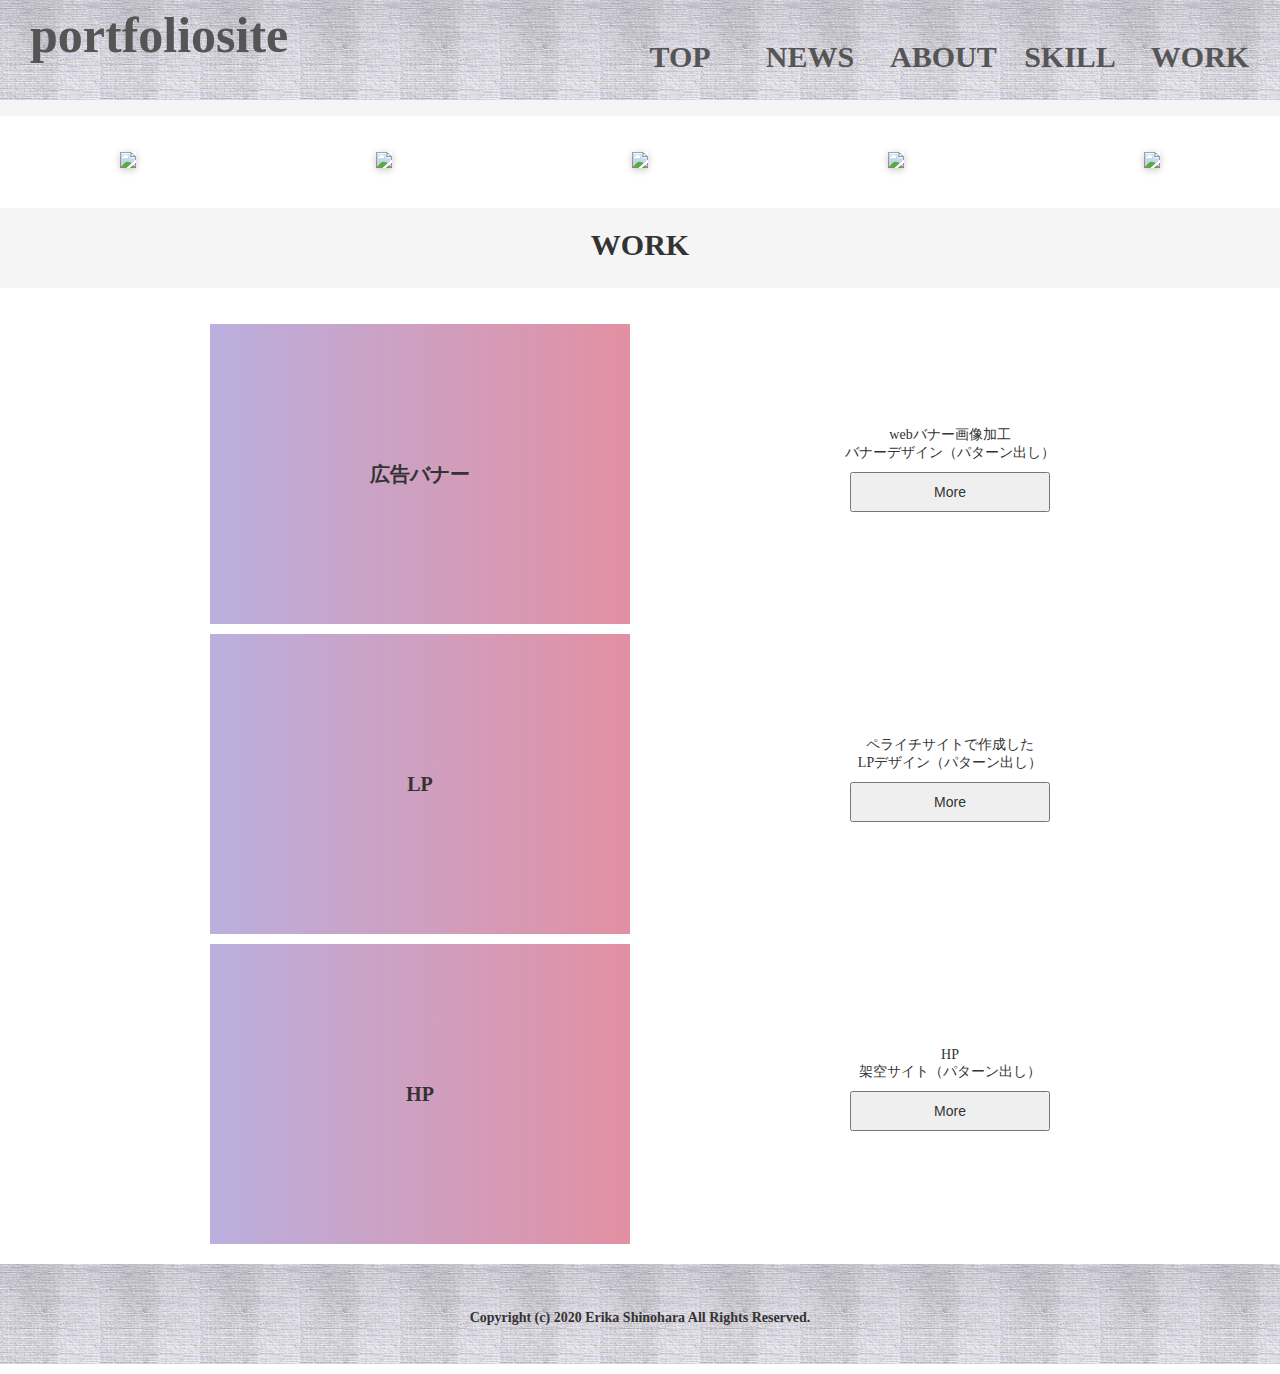
==== work/index.html @ e817e9bb "テキスト修正" ====
<!DOCTYPE html>
<html lang="ja">
<head>
    <meta charset="UTF-8">
    <meta name="viewport" content="width=device-width, initial-scale=1">
    <title>制作ページ</title>
    <link rel="stylesheet" href="../style.css">
</head>
<body>

    <!-- header -->
    <header class="header_content clearfix">
        <div class="header_inner">
            <h1>portfoliosite</h1>
            <nav class="navigation">
                <ul>
                    <li><a href="#">TOP</a></li>
                    <li><a href="index.html#news">NEWS</a></li>
                    <li><a href="index.html#about">ABOUT</a></li>
                    <li><a href="index.html#skill">SKILL</a></li>
                    <li><a href="index.html#work">WORK</a></li>
                </ul>
            </nav>
        </div>
    </header>

 

<!-- WORK -->
<div class="WORK_content">
    <h2 id="work">WORK</h2>

<main class="portfolio_content">
<section class="web_banner">
    <ul>
        <li><img class="box-shadow" src="../images/aloma_banner.png" art="portfolio"></img></li>
        <li><img class="box-shadow" src="../images/clinic_banner.png" art="portfolio"></img></li>
        <li><img class="box-shadow" src="../images/springtravel_banner.png" art="portfolio"></img></li>
        <li><img class="box-shadow" src="../images/childsport_banner.png" art="portfolio"></img></li>
        <li><img class="box-shadow" src="../images//beautysalon_banner.png" art="portfolio"></img></li>
    </ul>
</section>

</main>

<!-- WORK -->
<section class="WORK_content clearfix">
            <h2 id="work">WORK</h2>
            <div class="box1_banner_contatiner">
                <div class="box1">
                    <p>広告バナー</p>
                </div>
                <div class="box1_text">
                    <p> webバナー画像加工<br>バナーデザイン（パターン出し）</p>
                    <button><a href="work.html">More</a></button>
                </div>
            </div>

            <div class="box2_LP_contatiner">
                <div class="box2">
                    <p>LP</p>
                </div>
                <div class="box2_text">
                    <p> ペライチサイトで作成した<br>LPデザイン（パターン出し）</p>
                    <button><a href="work.html">More</a></button>
                </div>
            </div>

            <div class="box3_HP_contatiner">
                <div class="box3">
                    <p>HP</p>
                </div>
                <div class="box3_text">
                    <p> HP<br>架空サイト（パターン出し）</p>
                    <button><a href="work.html">More</a></button>
            </div>
        </div>
</section>




<!-- footer -->
<footer class="footer_content">
    <p><small>Copyright (c) 2020 Erika Shinohara All Rights Reserved.</small></p>
</footer>


</body>
</html>
---- style.css ----
@charset "utf-8";

/* ========================================
    全体設計
========================================= */

*{
    margin: 0;
    padding: 0;
    font-size: 14px;
    color: #333333;
    margin: 0 auto;
}

.clearfix:after {
    content: ".";
    display: block;
    height: 0;
    clear: both;
    visibility: hidden;
    }

.box-shadow {
        box-shadow: 0 2px 7px rgba(83,78,61,0.3);
    }

h1 {
    margin: 0;
    font-size: 30px;
    color: #555555;
    font-weight: bold;
    line-height:1;
    font-family: 'Cherry Swash', cursive,'メイリオ';
    padding:10px;
    margin-left:5px;
}

h2 {
    margin: 0;
    font-size: 20px;
    font-weight:bold;
    text-align: center;
    background-color:#f5f5f5f5;
    height:50px;
    padding-top: 20px;
}



a{
    text-decoration: none;
}

/* ========================================
    ヘッダーナビ
========================================= */

/* ナビ固定スクロール */
header {
    position:fixed;
    width: 100%;
    top: 0;
    z-index: 1000;
    
}
/* ナビ固定スクロール */

.header_inner,
.footer_content{
    background:url(images/background_img1.png);
    height:80px;
}
.header_content {
    width:100%;
    height:auto;
}

nav{
    float:right;
}

nav.navigation ul li {
    float:left;
    width:65px;
}

nav.navigation li a{
    text-align: center;
    font-family: 'Cherry Swash', cursive;
    color: #555555;
    font-weight: bold;
    font-size:17px;
}


nav.navigation li {
    list-style:none;
    margin-right:10px;
    text-align: center;
    margin-top: -4px;
}

nav.navigation ul li:hover{
    background: #fff;
    opacity: 0.9;
    border-bottom:5px solid olive;
}

/* ========================================
    トップ画像
========================================= */
#header_pic img{
    width:100%;
    height:auto;
    box-sizing: border-box;
    border: 5px solid #fff;

}
#header_pic {
    position: relative;
}

span#headerpic_text {
    font-size:30px;
    color:#fff;
    line-height:1;
    font-family: 'Cherry Swash', cursive;
    position:absolute;
    bottom:20px;
    right:20px;
}


/* ========================================
    NEWコンテンツ
========================================= */
.NEWS_content {
    /* background:rgb(250, 9, 9); */
    width:100%;
    height:auto;
    margin: 0 auto;
    margin-top:30px;
    margin-bottom:10px;
}
.NEWS_content ul{
    overflow: scroll;
    width: 100%;
    height:200px;
    margin: 0 auto;
    margin-top:10px;
    margin-bottom:20px;
}

.NEWS_content ul li span{
    font-size: 12px;
    font-weight: normal;
    color:#b5b3b3;
    margin-right: 15px;
}

.NEWS_content li {
    font-size: 13px;
    font-weight:normal;
    color:#927e7a;
    border-bottom: 1px dotted #d0d0d0;
    line-height: 32px;
    padding: 0 20px;
}



/* ========================================
    ABOUTコンテンツ
========================================= */
.ABOUT_content {
    /* background:rgb(251, 255, 0); */
    width:100%;
    height:auto;
    margin: 0 auto;
    margin-bottom:10px;
}
.ABOUT_content img {
    width:100%;
    height:auto;
    margin-top:10px;
    box-sizing: border-box;
    border: 5px solid #fff;
}


/* 装飾２重枠線 */
.border {
    display: inline-block;
    border: solid 3px #333333;
    position: relative;
    padding:30px;
    margin: 10px;
    margin-top:10px;
    margin-bottom:10px;
}

.border:after {
    content: "";
    border: solid 3px #444444;
    position: absolute;
    top:5px;
    left:5px;
    width: 100%;
    height: 100%;

}
/* ========================================
    SKILLコンテンツ
========================================= */
.SKILL_content {
    /* background:rgb(255, 102, 0); */
    width:100%;
    height:auto;
    margin: 0 auto;
    margin-bottom:10px;
}

h3 {
    color: #ffffff;
    font-weight: bold;
    text-align:center;
    border-radius: 10px;
    background:rgb(30, 48, 31);
    padding:10px;
    width:100px;
    margin: 0 auto;
}

.programming_text,
.designtool_text {
    margin-top:10px;
    padding:10px;
}

.programming,
.designtool  {
    box-sizing: border-box;
    background:rgb(167, 253, 170);
    border-radius: 10px;
    padding:20px 0;
    height:200px;
    margin: 10px;
}



.designtool  {
    position: relative;
    overflow: hidden;
}


.list {
    position: relative;
    left: 50%;
    float: left;
}


#photoshop,
#illustrator{
    margin-right:10px;
    position: relative;
    left: -50%;
    float: left;
}




/* ========================================
    WORKコンテンツ
========================================= */
.WORK_content {
    /* background:rgb(106, 255, 0); */
    width:100%;
    height:auto;
    margin: 0 auto;
    margin-bottom:10px;

}

.box1_banner_contatiner,
.box2_LP_contatiner,
.box3_HP_contatiner{
    box-sizing: border-box;
    display: flex;
    justify-content: space-between;
    align-items: center;
    margin:10px;

}


.box1,.box2,.box3 {
    background: linear-gradient(to right,rgb(186,175,222),rgb(207,159,192),rgb(226,144,162));
    width:300px;
    height:200px;
    text-align: center;
}

.box1 p, .box2 p, .box3 p{
    font-size: 20px;
    font-weight:bold;
    text-align: center;
    line-height:200px;
}


.box1_text,.box2_text,.box3_text {
    flex:1;
    /* background:rgb(102,216, 119); */
    text-align: center;
    padding: 20px;
    width:100%;
}

button {
    text-align: center;
    margin:10px;
    padding:10px;
    width:100px;
}


/* ========================================
    footerコンテンツ
========================================= */
.footer_content {
    /* background:rgb(210, 208, 214); */
    width:100%;
    height:80px;
    margin: 0 auto;
    margin-bottom:10px;
}

.footer_content  p{
    text-align: center;
    font-weight: bold;
    padding-top: 30px;
}


/* ========================================
    制作実績ページ
========================================= */
.wrapper{
    width:100%;
    height:auto;
}

h2#work {
    margin-bottom:10px;
}

.portfolio_content {
    width:100%;
    height:auto;
}

.web_banner ul {
    list-style:none;
    margin:0;
    padding:0;
    display:flex;
    flex:row
}

.web_banner ul li img{
    width:100%;
}


@media screen and  (min-width: 767px) {/* PC用CSS 767ｐｘ以上の場合適用 */

.header_inner,
.footer_content {
    background: url(images/background_img1.png);
    /* background: url(images/background_img2.png); */
    height:100px;
}

h1 {
    margin: 0;
    font-size: 50px;
    margin-left:20px;
}

h2 {
    margin: 0;
    font-size: 30px;
    font-weight:bold;
    text-align: center;
    background-color:#f5f5f5f5;
    height:60px;
    padding-top: 20px;
    margin-top: 36px;
    margin-bottom: 36px;
}


nav.navigation li a{
    text-align: center;
    font-family: 'Cherry Swash', cursive;
    color: #555555;
    font-weight: bold;
    font-size:30px;
}



nav.navigation ul li {
    width:100px;
    /* background:rgb(250, 9, 9); */
}

nav.navigation  li {
    margin-right:30px;
    margin-top: -30px;
}

nav.navigation ul li:hover{
    background: #fff;
    opacity: 0.9;
    border-bottom:5px solid olive;
}



.header_pic img {
    width:980px;

}

/* top_img */
span#headerpic_text {
    font-size:50px;
    color:#fff;
    font-family: 'Cherry Swash', cursive;
    position:absolute;
    bottom:30px;
    right:30px;
}



/* ========================================
    ABOUTコンテンツ
========================================= */

.ABOUT_content {
    /* background:rgb(251, 255, 0); */
    width:100%;
    height:auto;
    margin: 0 auto;
    margin-bottom:10px;
}

.ABOUT_flex {
    display:flex;
    justify-content: center;
    align-items: center;
}


.ABOUT_flex img {
    width:700px;
    margin-top:10px;

}



/* 装飾２重枠線 */
.border {
    flex:1;
    font-size: 18px;
    display: inline-block;
    border: solid 3px #333333;
    position: relative;
    padding:30px;
    margin: 10px;
    margin-top:10px;
}

.border:after {
    content: "";
    border: solid 3px #444444;
    position: absolute;
    top:5px;
    left:5px;
    width: 100%;
    height: 100%;

}
/* ========================================
    SKILLコンテンツ
========================================= */

.SKILL_flex {
    display: flex;
    justify-content: center;
    align-items: center;
    margin:10px;
}

.programming_text,
.designtool_text {
    padding:10px 20px 0;
    font-size:18px;
}

.programming,.designtool {
    width:500px;
    height:270px;
}

/* ========================================
    WORKコンテンツ
========================================= */
.WORK_content {
    /* background:rgb(106, 255, 0); */
    width:100%;
    height:auto;
    margin: 0 auto;
    margin-bottom:10px;

}




.box1,.box2,.box3 {
    background: linear-gradient(to right,rgb(186,175,222),rgb(207,159,192),rgb(226,144,162));
    width:420px;
    height:300px;
    float:left;
    margin-left: 200px;
}

.box1 p, .box2 p, .box3 p{
    font-size: 20px;
    font-weight:bold;
    text-align: center;
    margin-top:50px;

}


.box1_text,.box2_text,.box3_text {
    flex:1;
    /* background:rgb(102,216, 119); */
    font-size:18px;
    text-align: center;
    padding: 20px;
    width:420px;
    float:left;
}

button {
    text-align: center;
    margin:10px;
    padding:10px;
    width:200px;
}
/* ========================================
    footerコンテンツ
========================================= */
.footer_content {
    /* background:rgb(210, 208, 214); */
    width:100%;
    height:100px;
    margin: 0 auto;
}

.footer_content  p{
    font-size:20px;
    text-align: center;
    font-weight: bold;
    padding-top: 40px;
}


/* ========================================
    制作実績ページ
========================================= */

h2#work {
    margin-bottom:36px;
}







}
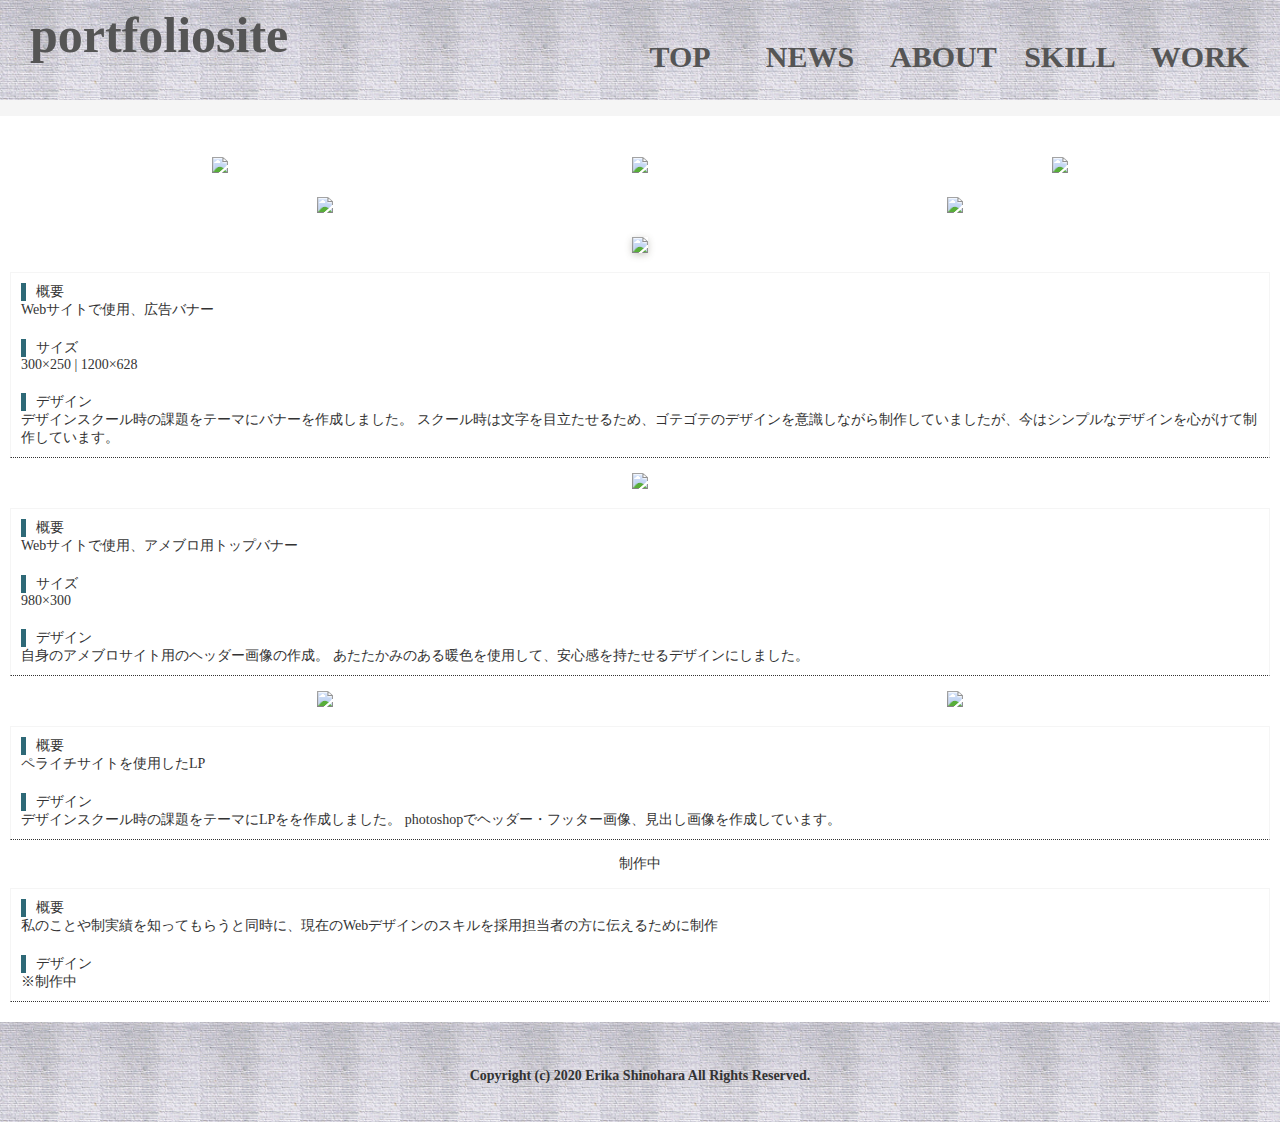
==== commit a4f2a18c: "制作実績ページ（レスポンシブ）更新　7/6" ====
--- a/work/index.html
+++ b/work/index.html
@@ -9,10 +9,10 @@
 <body>
 
     <!-- header -->
-    <header class="header_content clearfix">
+    <header class="header_content ">
         <div class="header_inner">
             <h1>portfoliosite</h1>
-            <nav class="navigation">
+            <nav class="navigation ">
                 <ul>
                     <li><a href="#">TOP</a></li>
                     <li><a href="index.html#news">NEWS</a></li>
@@ -28,54 +28,123 @@
 
 <!-- WORK -->
 <div class="WORK_content">
-    <h2 id="work">WORK</h2>
+    <h2 id="work">バナー・アイキャッチ制作実績</h2>
 
 <main class="portfolio_content">
-<section class="web_banner">
-    <ul>
-        <li><img class="box-shadow" src="../images/aloma_banner.png" art="portfolio"></img></li>
-        <li><img class="box-shadow" src="../images/clinic_banner.png" art="portfolio"></img></li>
-        <li><img class="box-shadow" src="../images/springtravel_banner.png" art="portfolio"></img></li>
-        <li><img class="box-shadow" src="../images/childsport_banner.png" art="portfolio"></img></li>
-        <li><img class="box-shadow" src="../images//beautysalon_banner.png" art="portfolio"></img></li>
-    </ul>
+<section>
+        <figure class="web_banner">
+            <ul>
+                <li><img  src="../images/aloma_banner.png" art="portfolio"></img></li>
+                <li><img  src="../images/springtravel_banner.png" art="portfolio"></img></li>
+                <li><img  src="../images/childsport_banner.png" art="portfolio"></img></li>
+            </ul>
+
+            <ul>
+                <li><img  src="../images//beautysalon_banner.png" art="portfolio"></img></li>
+                <li><img  src="../images/clinic_banner.png" art="portfolio"></img></li>
+            </ul>
+
+            <ul>
+                <li><img class="box-shadow" src="../images/Lstep2_bunner.png" art="portfolio"></img></li>
+            </ul>
+</figure>
+
+<div class="web_bannertext">
+        <dl>
+            <dt>概要</dt>
+            <dd>Webサイトで使用、広告バナー</dd>
+        </dl>
+
+        <dl>
+            <dt>サイズ</dt>
+            <dd>300×250 | 1200×628</dd>
+        </dl>
+
+        <dl>
+            <dt>デザイン</dt>
+            <dd>デザインスクール時の課題をテーマにバナーを作成しました。
+                スクール時は文字を目立たせるため、ゴテゴテのデザインを意識しながら制作していましたが、今はシンプルなデザインを心がけて制作しています。
+                </dd>
+        </dl>
+</div>
 </section>
 
+<section>
+        <figure class="web_banner">
+            <ul>
+                <li><img  src="../images/ameblo_header.png" art="portfolio"></img></li>
+        </ul>
+</figure>
+
+<div class="web_bannertext">
+        <dl>
+            <dt>概要</dt>
+            <dd>Webサイトで使用、アメブロ用トップバナー</dd>
+        </dl>
+
+        <dl>
+            <dt>サイズ</dt>
+            <dd>980×300</dd>
+        </dl>
+
+        <dl>
+            <dt>デザイン</dt>
+            <dd>自身のアメブロサイト用のヘッダー画像の作成。
+                あたたかみのある暖色を使用して、安心感を持たせるデザインにしました。
+            </dd>
+        </dl>
+</div>
+</section>
+
+<section>
+        <figure class="web_banner">
+            <ul>
+                <li><img  src="../images/LP_1.png" art="portfolio"></img></li>
+                <li><img  src="../images/LP_2.png" art="portfolio"></img></li>
+        </ul>
+</figure>
+
+<div class="web_bannertext">
+        <dl>
+            <dt>概要</dt>
+            <dd>ペライチサイトを使用したLP</dd>
+        </dl>
+
+        <dl>
+            <dt>デザイン</dt>
+            <dd>デザインスクール時の課題をテーマにLPをを作成しました。
+                photoshopでヘッダー・フッター画像、見出し画像を作成しています。
+            </dd>
+        </dl>
+</div>
+</section>
+
+<section>
+        <figure class="web_banner">
+            <ul>
+                <li><a href="#">制作中</a></li>
+            </ul>
+</figure>
+
+<div class="web_bannertext">
+        <dl>
+            <dt>概要</dt>
+            <dd>私のことや制実績を知ってもらうと同時に、現在のWebデザインのスキルを採用担当者の方に伝えるために制作</dd>
+        </dl>
+
+        <dl>
+            <dt>デザイン</dt>
+            <dd>※制作中
+            </dd>
+        </dl>
+</div>
+</section>
+
+
+
+
+
 </main>
-
-<!-- WORK -->
-<section class="WORK_content clearfix">
-            <h2 id="work">WORK</h2>
-            <div class="box1_banner_contatiner">
-                <div class="box1">
-                    <p>広告バナー</p>
-                </div>
-                <div class="box1_text">
-                    <p> webバナー画像加工<br>バナーデザイン（パターン出し）</p>
-                    <button><a href="work.html">More</a></button>
-                </div>
-            </div>
-
-            <div class="box2_LP_contatiner">
-                <div class="box2">
-                    <p>LP</p>
-                </div>
-                <div class="box2_text">
-                    <p> ペライチサイトで作成した<br>LPデザイン（パターン出し）</p>
-                    <button><a href="work.html">More</a></button>
-                </div>
-            </div>
-
-            <div class="box3_HP_contatiner">
-                <div class="box3">
-                    <p>HP</p>
-                </div>
-                <div class="box3_text">
-                    <p> HP<br>架空サイト（パターン出し）</p>
-                    <button><a href="work.html">More</a></button>
-            </div>
-        </div>
-</section>
 
 
 
--- a/style.css
+++ b/style.css
@@ -349,34 +349,76 @@
 /* ========================================
     制作実績ページ
 ========================================= */
-.wrapper{
-    width:100%;
-    height:auto;
-}
-
-h2#work {
-    margin-bottom:10px;
+/* .wrapper{
+    width:100%;
+    height:auto;
+} */
+
+.WORK_content {
+    margin-top:100px;
 }
 
 .portfolio_content {
-    width:100%;
-    height:auto;
-}
-
+    /* background:yellow; */
+    margin-top:20px;
+    margin-bottom:20px;
+    width:100%;
+    height:auto;
+}
+
+
+/* 画像装飾 */
 .web_banner ul {
+    margin:10px;
     list-style:none;
-    margin:0;
-    padding:0;
+    flex:row;
     display:flex;
-    flex:row
+    justify-content:center;
+}
+
+.web_banner li {
+    padding:5px;
 }
 
 .web_banner ul li img{
     width:100%;
 }
 
+/*テキスト装飾 */
+.web_bannertext {
+    border: 1px solid #f5f5f5f5;
+    /* background:yellow; */
+    margin:10px;
+    border-bottom: 1px dotted #333 ;
+}
+
+
+
+.web_bannertext dl{
+    padding:10px;
+}
+
+.web_bannertext dt{
+    padding-left:10px;
+    border-left: 5px solid #2e6977;
+}
+
+
+
+
+
+
+
+
+
+
+
+
+
 
 @media screen and  (min-width: 767px) {/* PC用CSS 767ｐｘ以上の場合適用 */
+
+
 
 .header_inner,
 .footer_content {
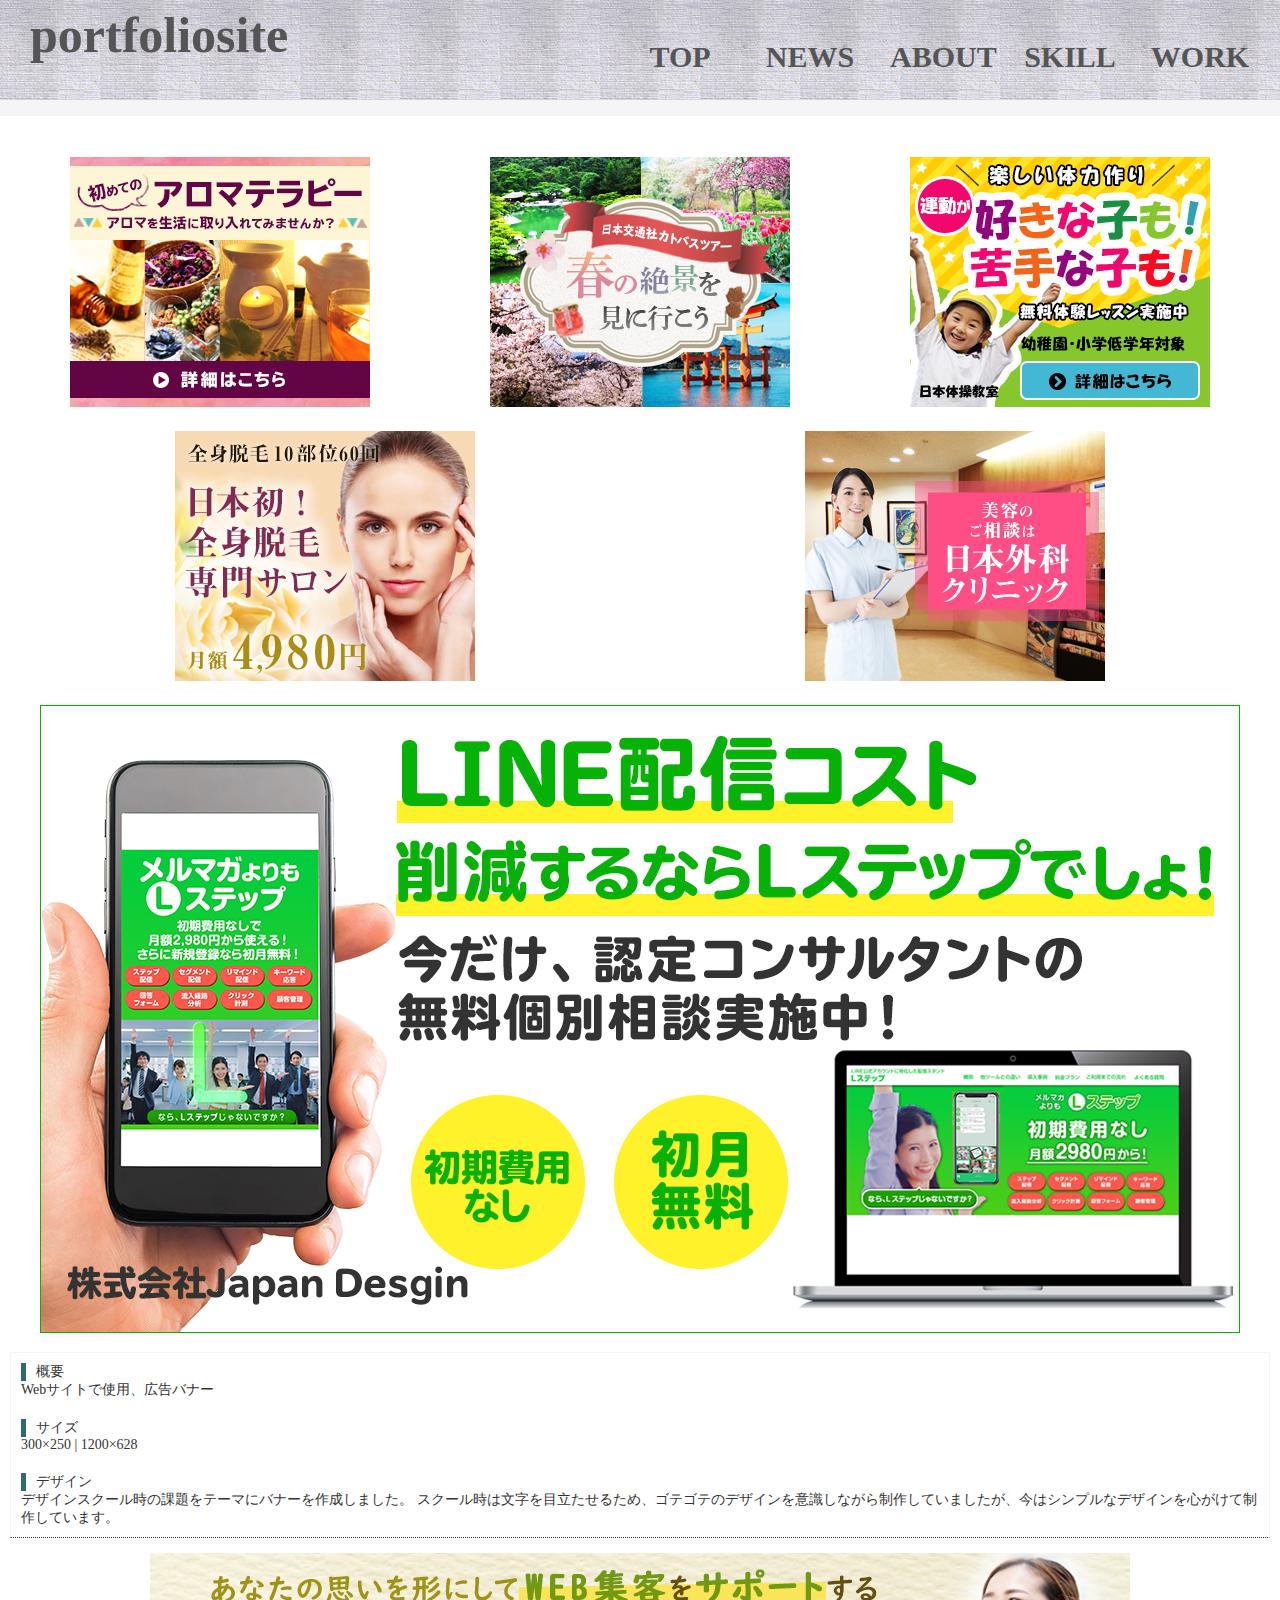
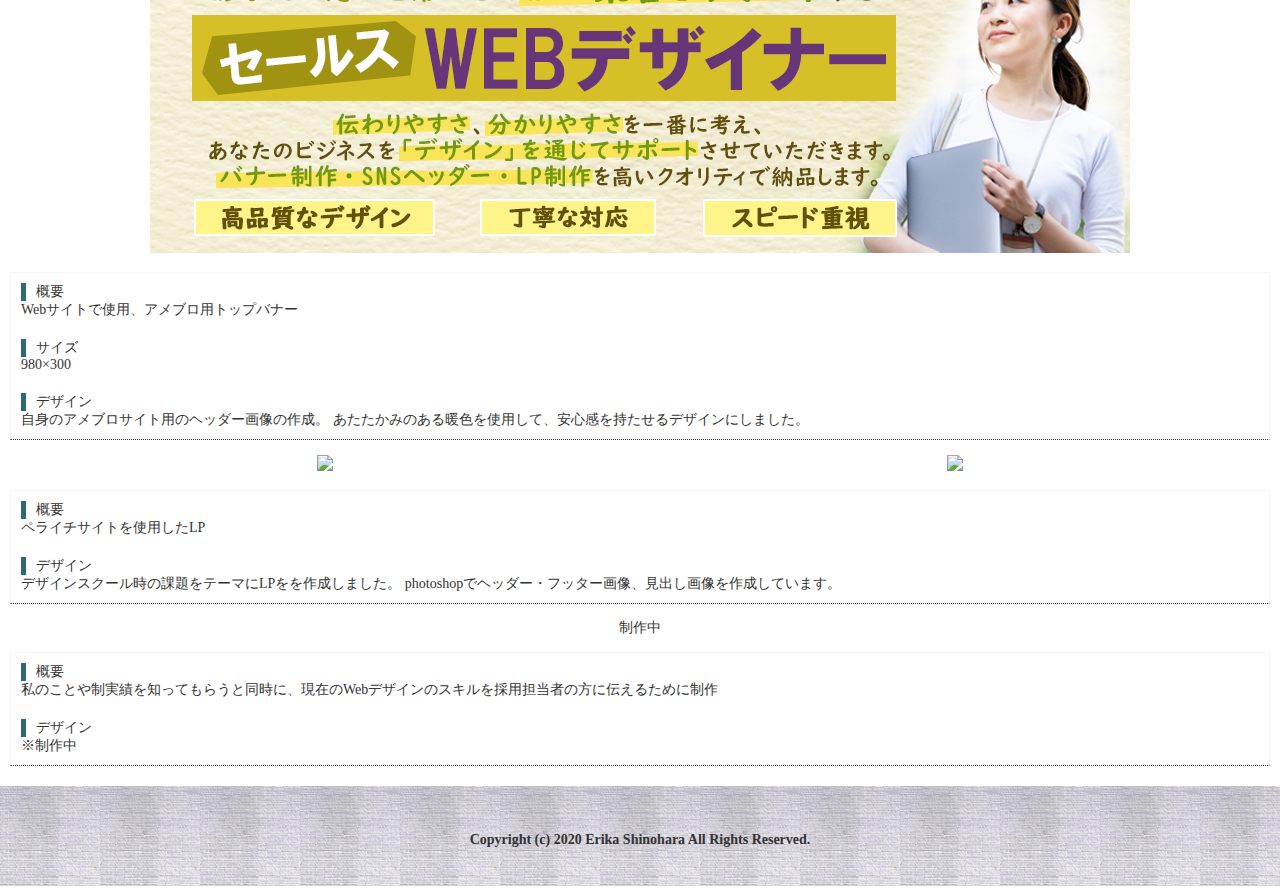
==== commit bc4bd8cf: "実績ページ修正　7/6" ====
--- a/work/index.html
+++ b/work/index.html
@@ -28,10 +28,10 @@
 
 <!-- WORK -->
 <div class="WORK_content">
-    <h2 id="work">バナー・アイキャッチ制作実績</h2>
-
+   
 <main class="portfolio_content">
 <section>
+    <h2 id="work">バナー・アイキャッチ制作実績</h2>
         <figure class="web_banner">
             <ul>
                 <li><img  src="../images/aloma_banner.png" art="portfolio"></img></li>
@@ -45,7 +45,7 @@
             </ul>
 
             <ul>
-                <li><img class="box-shadow" src="../images/Lstep2_bunner.png" art="portfolio"></img></li>
+                <li><img src="../images/Lstep2_bunner.png" art="portfolio"></img></li>
             </ul>
 </figure>
 
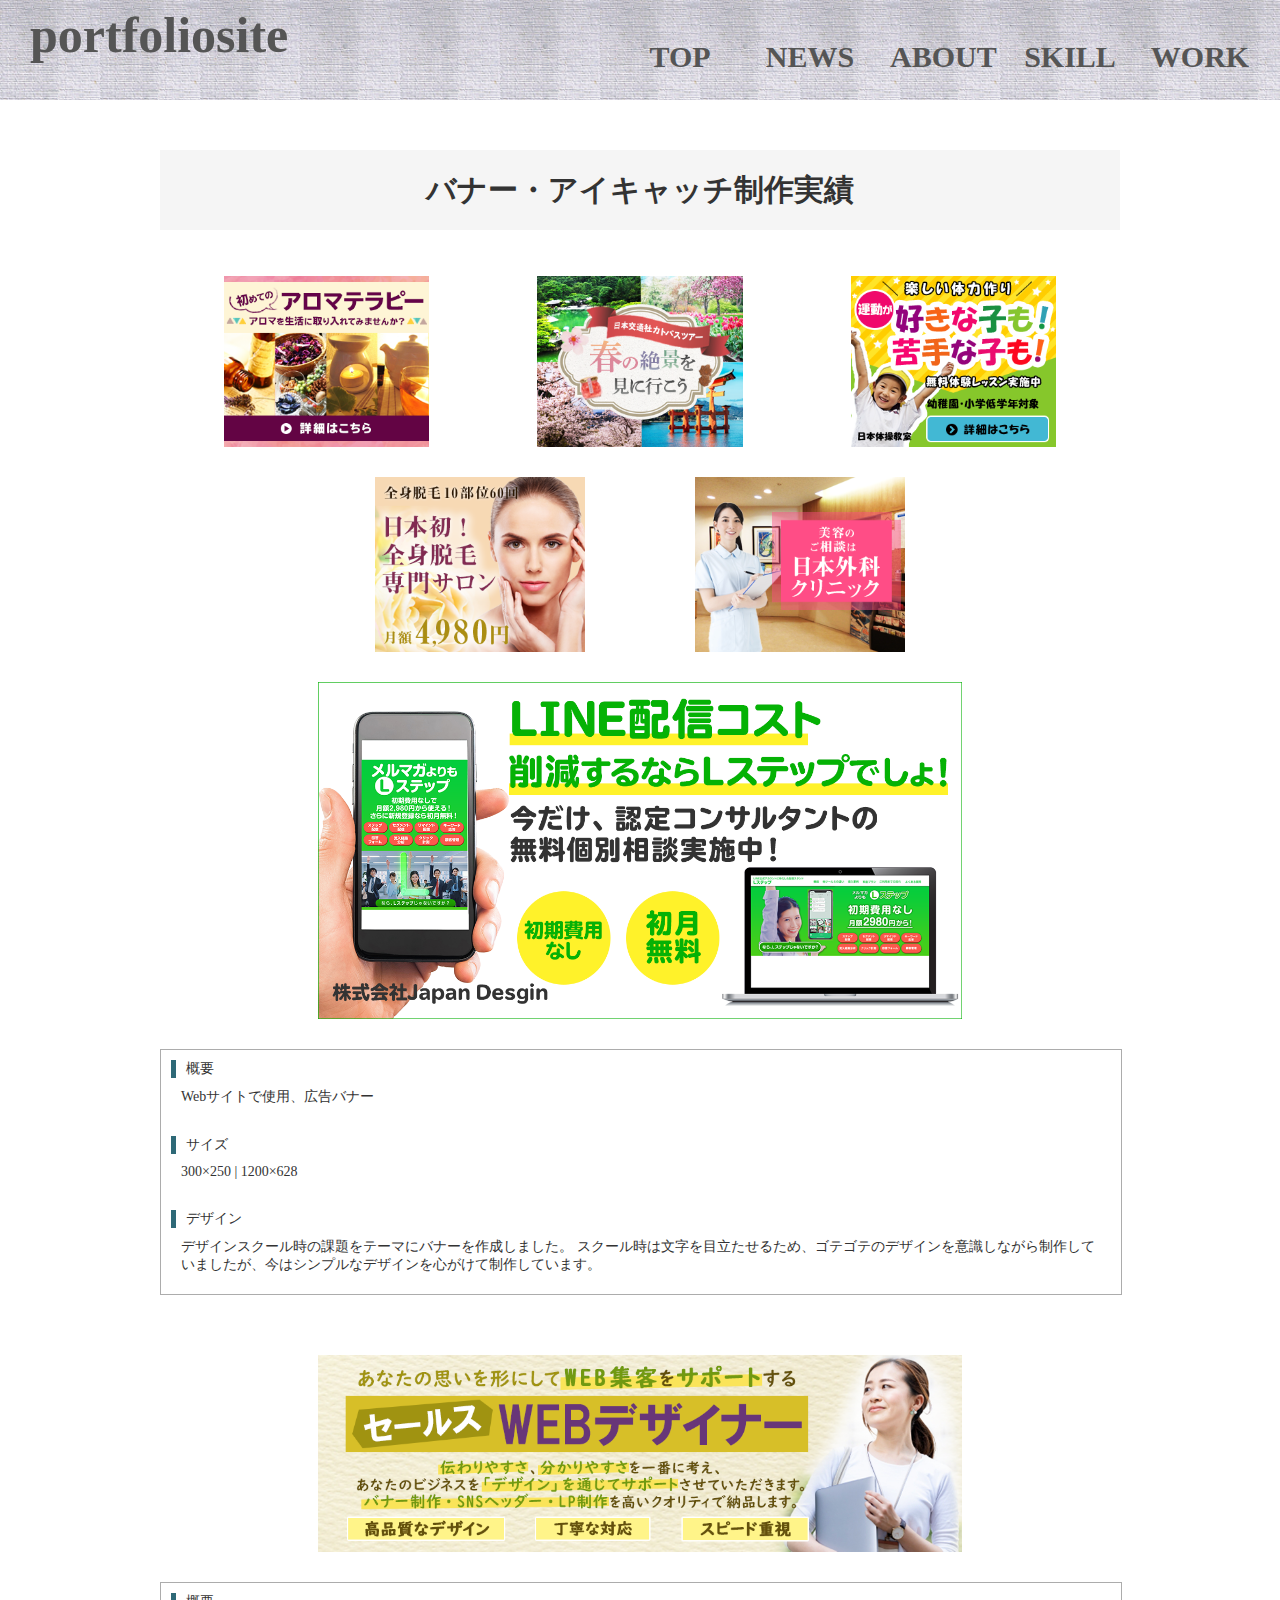
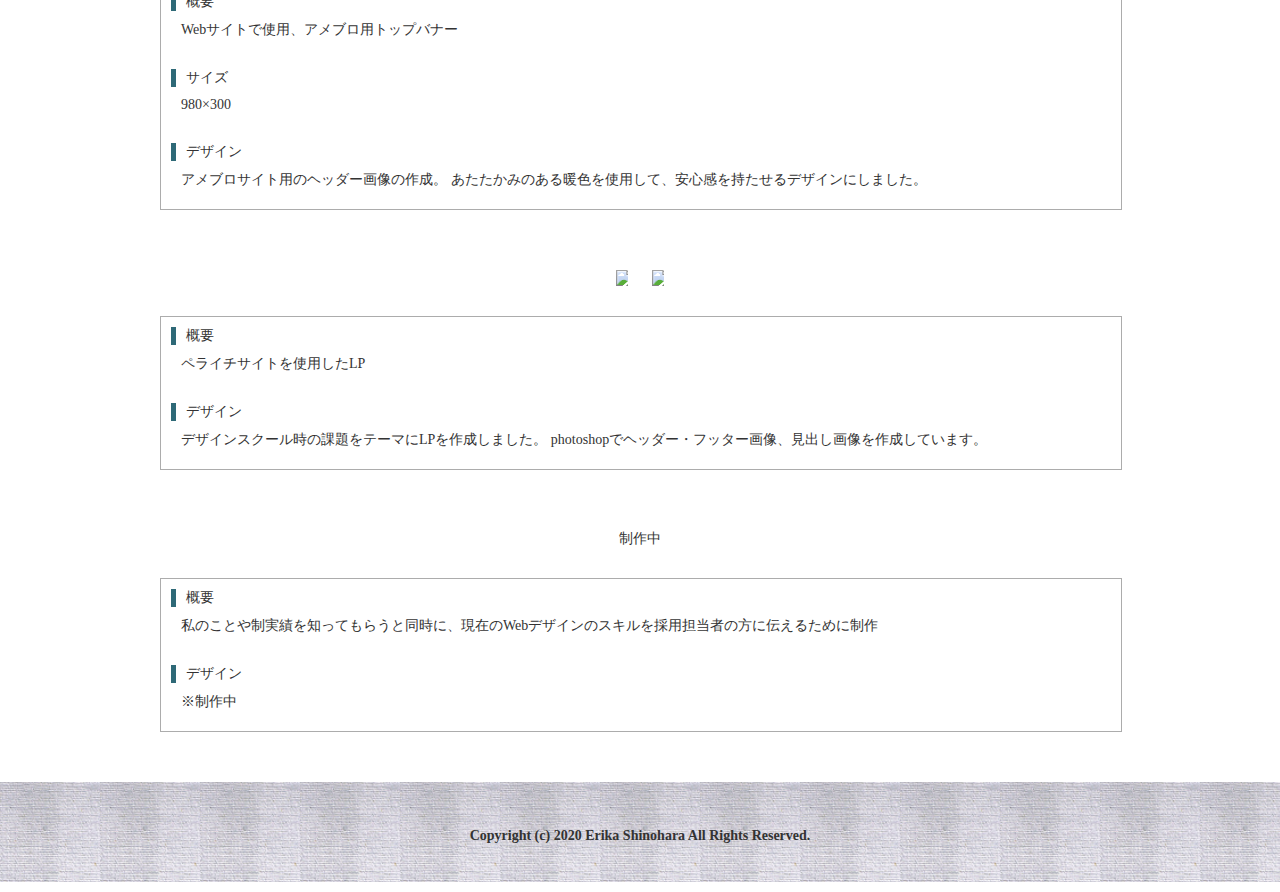
==== commit 604cd356: "制作ページpc用修正　7/6" ====
--- a/work/index.html
+++ b/work/index.html
@@ -30,7 +30,7 @@
 <div class="WORK_content">
    
 <main class="portfolio_content">
-<section>
+<section class="border-bottom">
     <h2 id="work">バナー・アイキャッチ制作実績</h2>
         <figure class="web_banner">
             <ul>
@@ -47,29 +47,29 @@
             <ul>
                 <li><img src="../images/Lstep2_bunner.png" art="portfolio"></img></li>
             </ul>
-</figure>
+        </figure>
 
-<div class="web_bannertext">
-        <dl>
-            <dt>概要</dt>
-            <dd>Webサイトで使用、広告バナー</dd>
-        </dl>
+    <div class="web_bannertext">
+            <dl>
+                <dt>概要</dt>
+                <dd>Webサイトで使用、広告バナー</dd>
+            </dl>
 
-        <dl>
-            <dt>サイズ</dt>
-            <dd>300×250 | 1200×628</dd>
-        </dl>
+            <dl>
+                <dt>サイズ</dt>
+                <dd>300×250 | 1200×628</dd>
+            </dl>
 
-        <dl>
-            <dt>デザイン</dt>
-            <dd>デザインスクール時の課題をテーマにバナーを作成しました。
-                スクール時は文字を目立たせるため、ゴテゴテのデザインを意識しながら制作していましたが、今はシンプルなデザインを心がけて制作しています。
-                </dd>
-        </dl>
-</div>
+            <dl>
+                <dt>デザイン</dt>
+                <dd>デザインスクール時の課題をテーマにバナーを作成しました。
+                    スクール時は文字を目立たせるため、ゴテゴテのデザインを意識しながら制作していましたが、今はシンプルなデザインを心がけて制作しています。
+                    </dd>
+            </dl>
+    </div>
 </section>
 
-<section>
+<section class="border-bottom">
         <figure class="web_banner">
             <ul>
                 <li><img  src="../images/ameblo_header.png" art="portfolio"></img></li>
@@ -89,14 +89,14 @@
 
         <dl>
             <dt>デザイン</dt>
-            <dd>自身のアメブロサイト用のヘッダー画像の作成。
+            <dd>アメブロサイト用のヘッダー画像の作成。
                 あたたかみのある暖色を使用して、安心感を持たせるデザインにしました。
             </dd>
         </dl>
 </div>
 </section>
 
-<section>
+<section class="border-bottom">
         <figure class="web_banner">
             <ul>
                 <li><img  src="../images/LP_1.png" art="portfolio"></img></li>
@@ -112,14 +112,14 @@
 
         <dl>
             <dt>デザイン</dt>
-            <dd>デザインスクール時の課題をテーマにLPをを作成しました。
+            <dd>デザインスクール時の課題をテーマにLPを作成しました。
                 photoshopでヘッダー・フッター画像、見出し画像を作成しています。
             </dd>
         </dl>
 </div>
 </section>
 
-<section>
+<section class="border-bottom">
         <figure class="web_banner">
             <ul>
                 <li><a href="#">制作中</a></li>
--- a/style.css
+++ b/style.css
@@ -386,10 +386,9 @@
 
 /*テキスト装飾 */
 .web_bannertext {
-    border: 1px solid #f5f5f5f5;
+    border: 1px solid #acacac;
     /* background:yellow; */
     margin:10px;
-    border-bottom: 1px dotted #333 ;
 }
 
 
@@ -397,12 +396,20 @@
 .web_bannertext dl{
     padding:10px;
 }
+
 
 .web_bannertext dt{
     padding-left:10px;
     border-left: 5px solid #2e6977;
 }
-
+.web_bannertext dd{
+    padding:10px;
+}
+
+
+section.border-bottom {
+    margin-bottom:50px;
+}
 
 
 
@@ -628,13 +635,69 @@
 }
 
 
+
 /* ========================================
     制作実績ページ
 ========================================= */
 
-h2#work {
-    margin-bottom:36px;
-}
+.portfolio_content {
+    /* background:yellow; */
+    margin-top:150px;
+    margin-bottom:50px;
+    width:100%;
+    height:auto;
+}
+
+
+
+/* 画像装飾 */
+.web_banner ul li{
+    margin: 5px;
+    list-style:none;
+    flex:row;
+    display:flex;
+    justify-content:center;
+}
+.web_banner  {
+    margin-bottom:20px;
+}
+
+.web_banner li {
+    padding:5px;
+}
+
+.web_banner ul li img{
+    width:70%;
+}
+
+/*テキスト装飾 */
+.web_bannertext {
+    height:auto;
+    /* border: 1px solid #444444; */
+    /* background:yellow; */
+    margin:10px;
+    width:960px;/* 幅は親要素の80% */
+    max-width: 960px; /* 幅は最大500pxまでしか広げない */
+    margin: 0 auto; /* 左右をauto指定にして左右中央揃えに */
+
+}
+
+
+
+
+
+section.border-bottom {
+    width:960px;
+    height:auto;
+    margin-bottom:50px;
+}
+
+
+
+
+
+
+
 
 
 
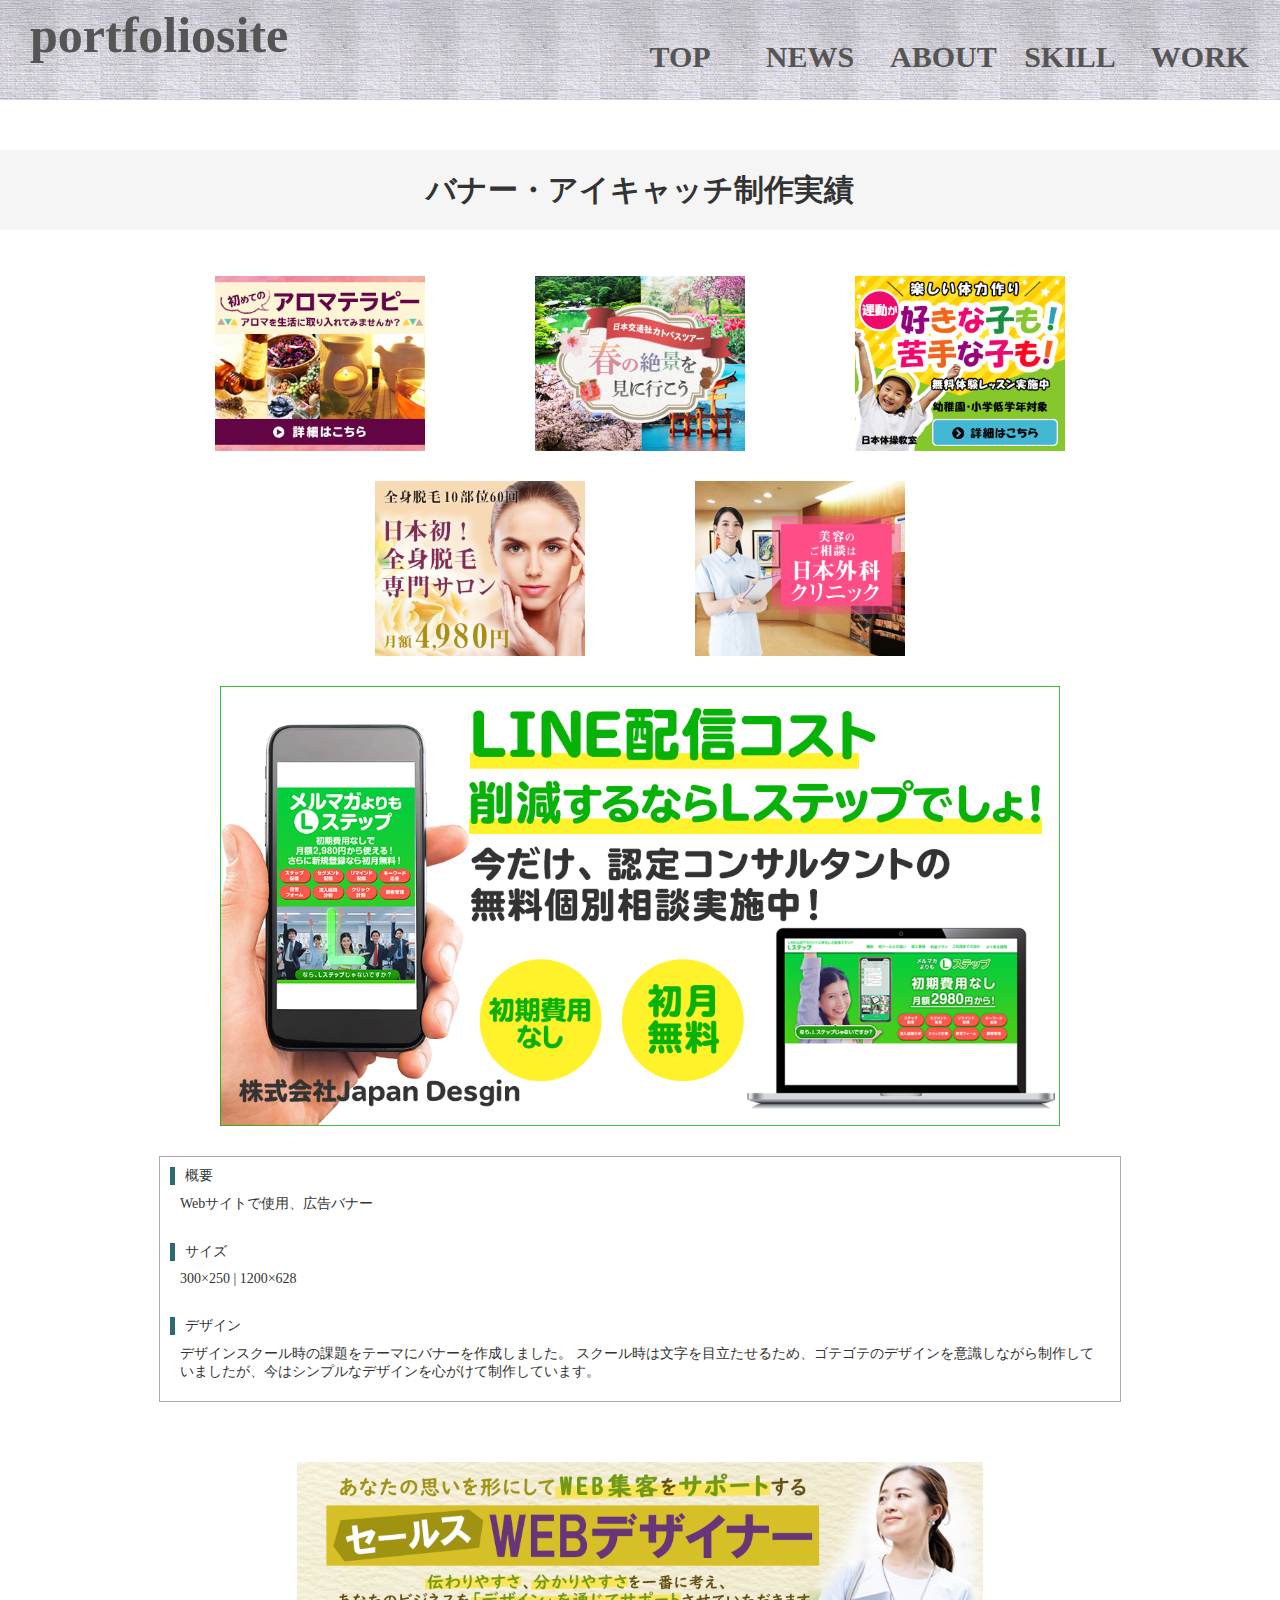
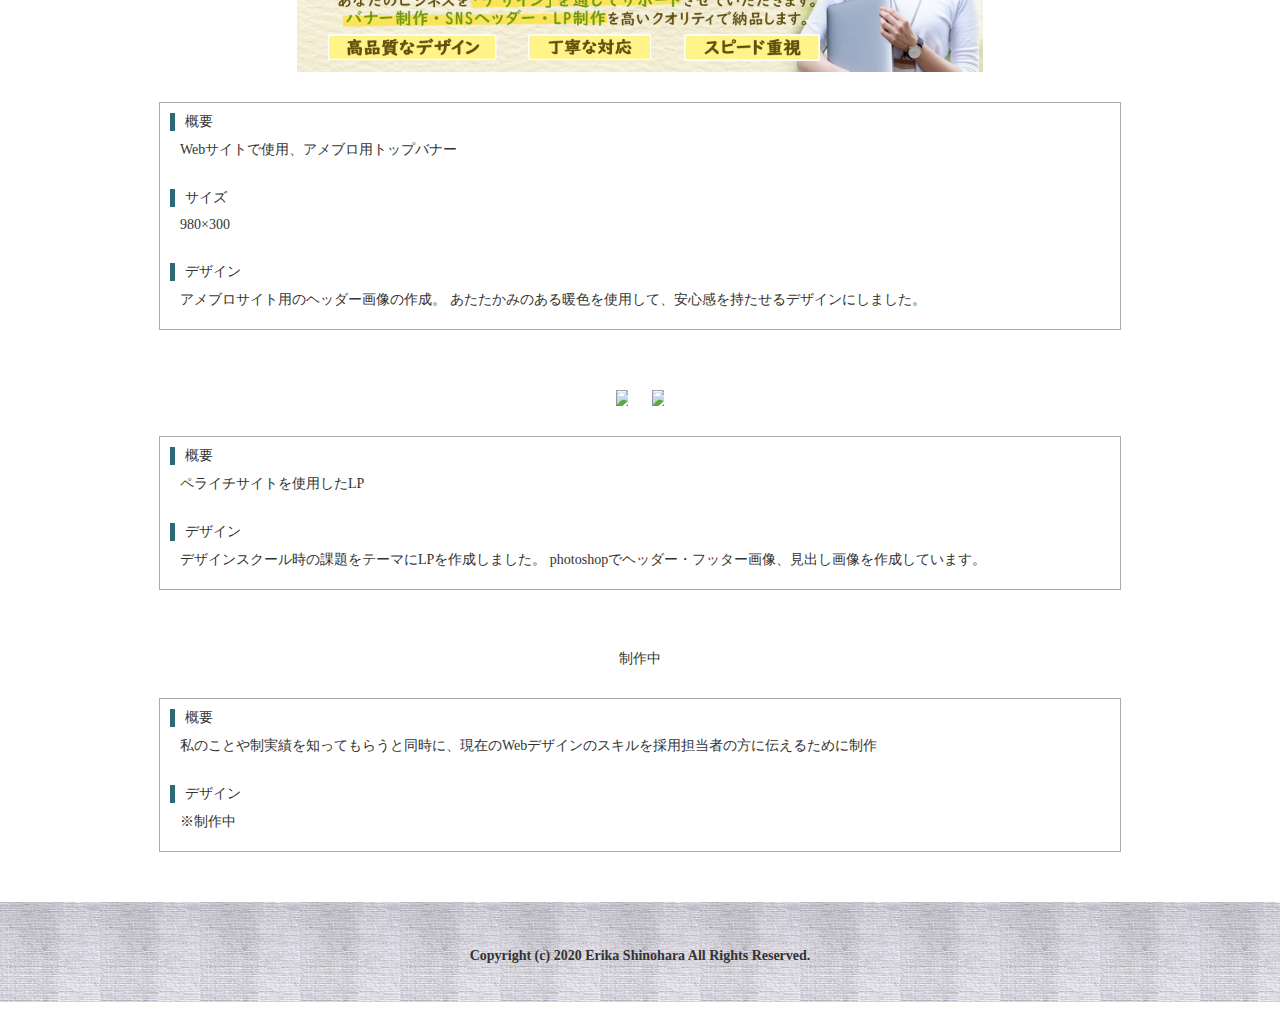
==== commit 9ea6bfbe: "修正7/28" ====
--- a/work/index.html
+++ b/work/index.html
@@ -24,11 +24,10 @@
         </div>
     </header>
 
- 
 
 <!-- WORK -->
 <div class="WORK_content">
-   
+
 <main class="portfolio_content">
 <section class="border-bottom">
     <h2 id="work">バナー・アイキャッチ制作実績</h2>
--- a/style.css
+++ b/style.css
@@ -43,6 +43,8 @@
     background-color:#f5f5f5f5;
     height:50px;
     padding-top: 20px;
+    margin-bottom:30px;
+    /* background-color:#ff0000f5; */
 }
 
 
@@ -114,7 +116,7 @@
     height:auto;
     box-sizing: border-box;
     border: 5px solid #fff;
-
+    margin-top:100px;
 }
 #header_pic {
     position: relative;
@@ -139,15 +141,14 @@
     width:100%;
     height:auto;
     margin: 0 auto;
-    margin-top:30px;
-    margin-bottom:10px;
+    margin-top:20px;
+    margin-bottom:20px;
 }
 .NEWS_content ul{
     overflow: scroll;
     width: 100%;
     height:200px;
-    margin: 0 auto;
-    margin-top:10px;
+    /* margin-top:30px; */
     margin-bottom:20px;
 }
 
@@ -164,7 +165,7 @@
     color:#927e7a;
     border-bottom: 1px dotted #d0d0d0;
     line-height: 32px;
-    padding: 0 20px;
+    padding: 5px;
 }
 
 
@@ -177,12 +178,13 @@
     width:100%;
     height:auto;
     margin: 0 auto;
-    margin-bottom:10px;
+    margin-top:20px;
+    margin-bottom:20px;
+
 }
 .ABOUT_content img {
     width:100%;
     height:auto;
-    margin-top:10px;
     box-sizing: border-box;
     border: 5px solid #fff;
 }
@@ -216,8 +218,8 @@
     /* background:rgb(255, 102, 0); */
     width:100%;
     height:auto;
-    margin: 0 auto;
-    margin-bottom:10px;
+    margin-top:20px;
+    margin-bottom:20px;
 }
 
 h3 {
@@ -243,7 +245,7 @@
     background:rgb(167, 253, 170);
     border-radius: 10px;
     padding:20px 0;
-    height:200px;
+    height:180px;
     margin: 10px;
 }
 
@@ -281,7 +283,8 @@
     width:100%;
     height:auto;
     margin: 0 auto;
-    margin-bottom:10px;
+    margin-top:20px;
+    margin-bottom:20px;
 
 }
 
@@ -312,6 +315,7 @@
 }
 
 
+
 .box1_text,.box2_text,.box3_text {
     flex:1;
     /* background:rgb(102,216, 119); */
@@ -336,7 +340,6 @@
     width:100%;
     height:80px;
     margin: 0 auto;
-    margin-bottom:10px;
 }
 
 .footer_content  p{
@@ -425,12 +428,9 @@
 
 @media screen and  (min-width: 767px) {/* PC用CSS 767ｐｘ以上の場合適用 */
 
-
-
 .header_inner,
 .footer_content {
     background: url(images/background_img1.png);
-    /* background: url(images/background_img2.png); */
     height:100px;
 }
 
@@ -479,12 +479,6 @@
     border-bottom:5px solid olive;
 }
 
-
-
-.header_pic img {
-    width:980px;
-
-}
 
 /* top_img */
 span#headerpic_text {
@@ -564,7 +558,8 @@
     font-size:18px;
 }
 
-.programming,.designtool {
+.programming,
+.designtool {
     width:500px;
     height:270px;
 }
@@ -676,18 +671,15 @@
     /* border: 1px solid #444444; */
     /* background:yellow; */
     margin:10px;
-    width:960px;/* 幅は親要素の80% */
-    max-width: 960px; /* 幅は最大500pxまでしか広げない */
-    margin: 0 auto; /* 左右をauto指定にして左右中央揃えに */
-
-}
-
-
-
+    width:960px;
+    max-width: 960px;
+    margin: 0 auto;
+
+}
 
 
 section.border-bottom {
-    width:960px;
+    /* width:960px; */
     height:auto;
     margin-bottom:50px;
 }
@@ -699,10 +691,4 @@
 
 
 
-
-
-
-
-
-
-}+}
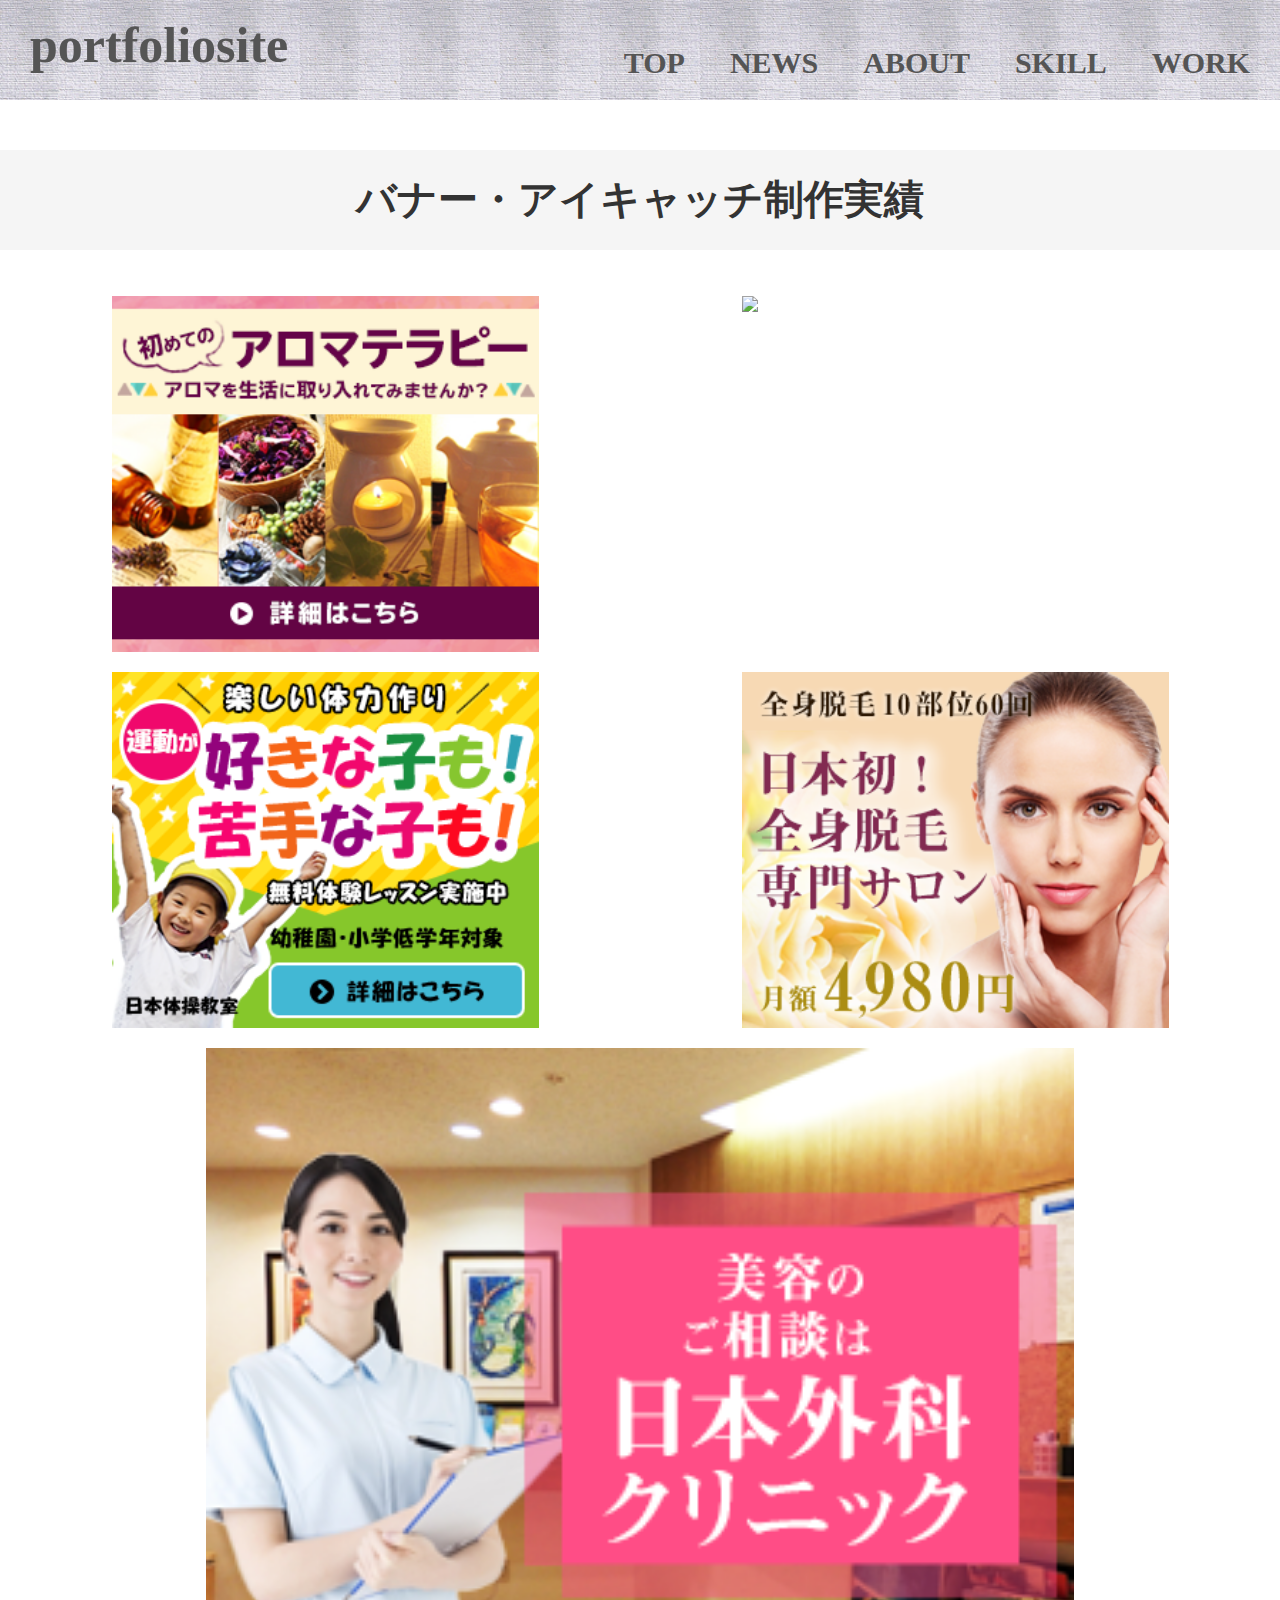
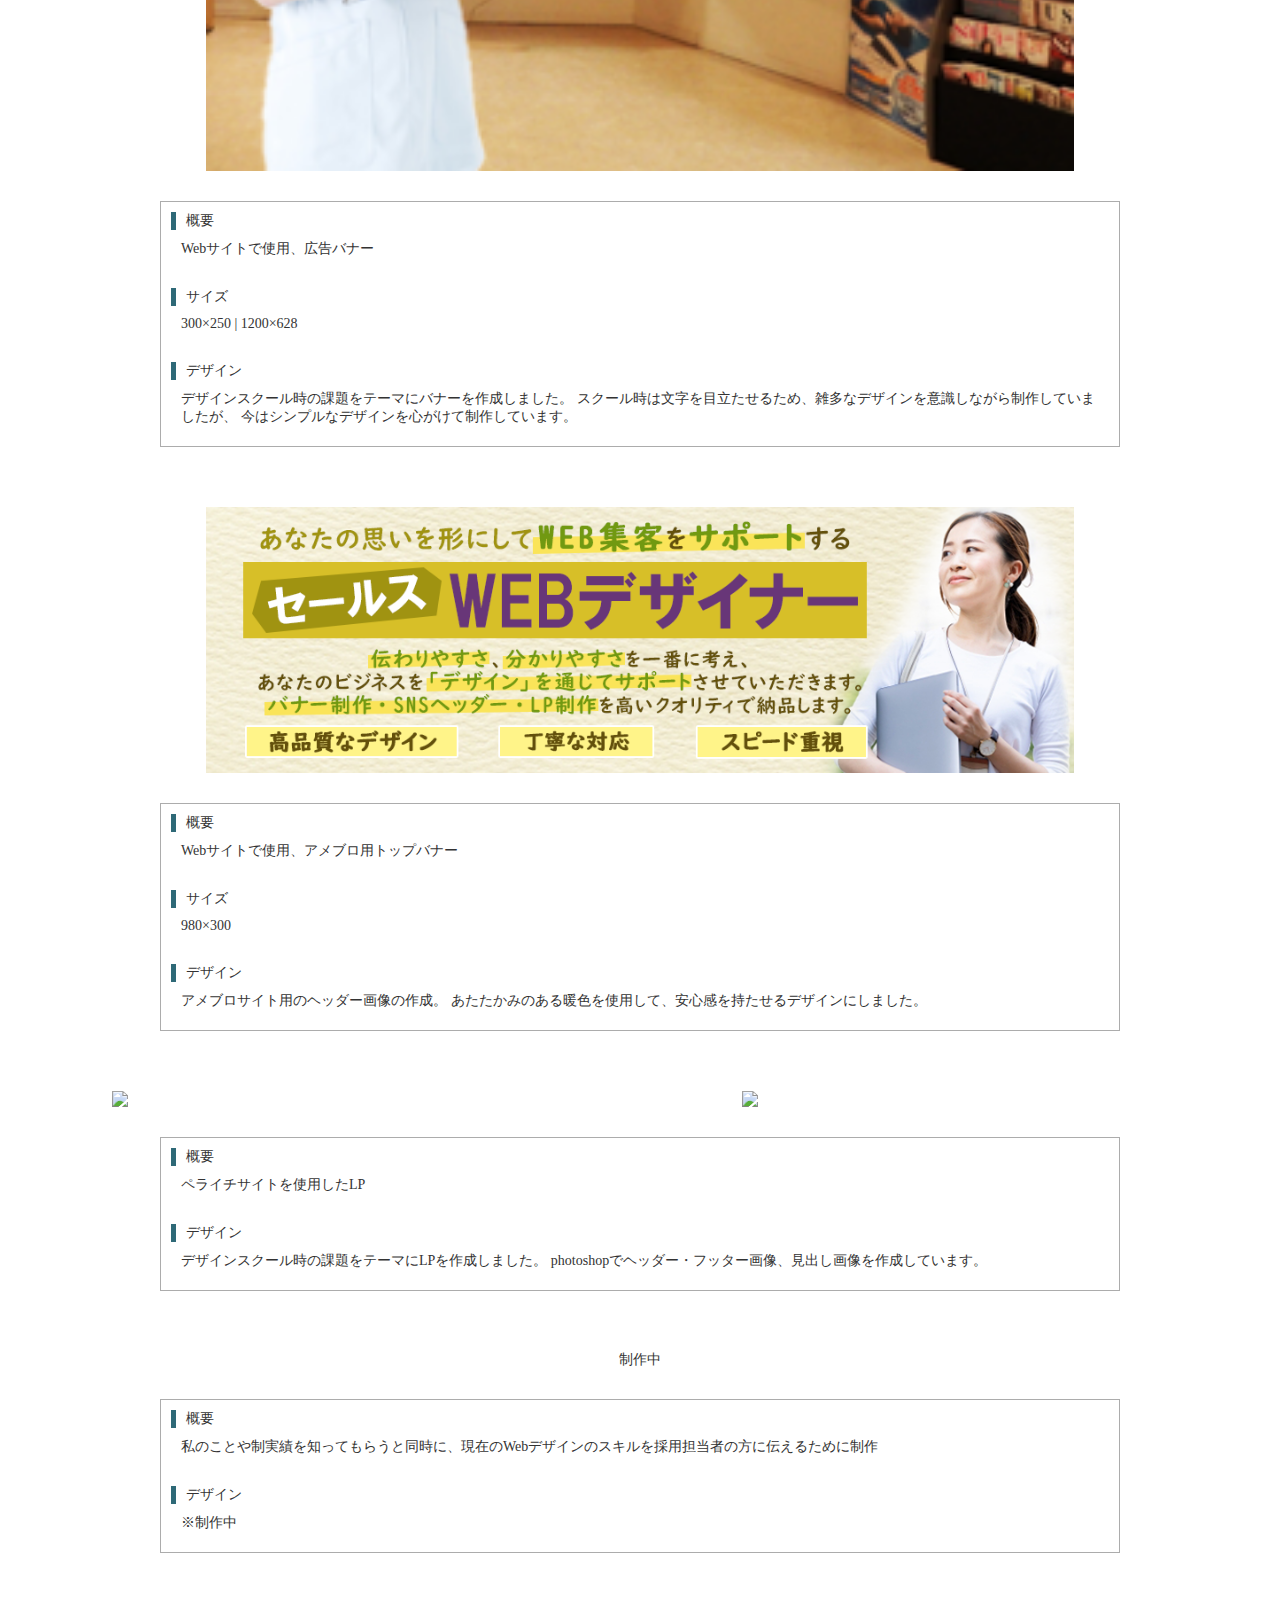
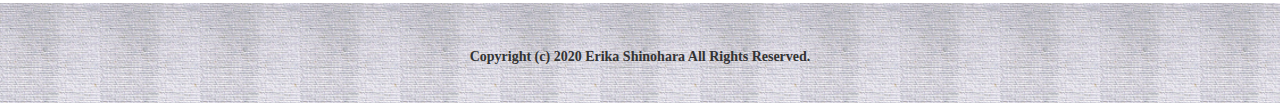
==== commit ec6a8cad: "workページの修正　8/1" ====
--- a/work/index.html
+++ b/work/index.html
@@ -9,10 +9,13 @@
 <body>
 
     <!-- header -->
-    <header class="header_content ">
+    <header class="header_content clearfix">
         <div class="header_inner">
             <h1>portfoliosite</h1>
-            <nav class="navigation ">
+
+            <!-- ハンバーガーメニュー -->
+
+            <nav id="nav_hamburger">
                 <ul>
                     <li><a href="#">TOP</a></li>
                     <li><a href="index.html#news">NEWS</a></li>
@@ -20,7 +23,35 @@
                     <li><a href="index.html#skill">SKILL</a></li>
                     <li><a href="index.html#work">WORK</a></li>
                 </ul>
-            </nav>
+                </nav>
+
+
+            <!-- ハンバーガーメニューのアイコン -->
+            <div id="hamburger_line">
+                <!-- 上の線 -->
+                <span class="inner_line" id="line_1"></span>
+                <!-- 真ん中の線 -->
+                <span class="inner_line" id="line_2"></span>
+                <!--下の線 -->
+                <span class="inner_line" id="line_3"></span>
+                </div>
+
+                    <!-- ハンバーガーメニュー -->
+
+
+                <!-- PC画面ナビ -->
+
+                            <nav class="navigation clearfix">
+                                <ul>
+                                    <li><a href="#">TOP</a></li>
+                                    <li><a href="index.html#news">NEWS</a></li>
+                                    <li><a href="index.html#about">ABOUT</a></li>
+                                    <li><a href="index.html#skill">SKILL</a></li>
+                                    <li><a href="index.html#work">WORK</a></li>
+                                </ul>
+                            </nav>
+                <!-- PC画面ナビ -->
+
         </div>
     </header>
 
@@ -33,18 +64,12 @@
     <h2 id="work">バナー・アイキャッチ制作実績</h2>
         <figure class="web_banner">
             <ul>
-                <li><img  src="../images/aloma_banner.png" art="portfolio"></img></li>
-                <li><img  src="../images/springtravel_banner.png" art="portfolio"></img></li>
-                <li><img  src="../images/childsport_banner.png" art="portfolio"></img></li>
-            </ul>
-
-            <ul>
-                <li><img  src="../images//beautysalon_banner.png" art="portfolio"></img></li>
-                <li><img  src="../images/clinic_banner.png" art="portfolio"></img></li>
-            </ul>
-
-            <ul>
-                <li><img src="../images/Lstep2_bunner.png" art="portfolio"></img></li>
+                <li><img  src="../images/aloma_banner.png" art="portfolio_1"></img></li>
+                <li><img  src="../images/springtravel_banner.png" art="portfolio_2"></img></li>
+                <li><img  src="../images/childsport_banner.png" art="portfolio_3"></img></li>
+                <li><img  src="../images//beautysalon_banner.png" art="portfolio_4"></img></li>
+                <li><img  src="../images/clinic_banner.png" art="portfolio_5"></img></li>
+                <!-- <li><img src="../images/Lstep2_bunner.png" art="portfolio_6"></img></li> -->
             </ul>
         </figure>
 
@@ -62,7 +87,8 @@
             <dl>
                 <dt>デザイン</dt>
                 <dd>デザインスクール時の課題をテーマにバナーを作成しました。
-                    スクール時は文字を目立たせるため、ゴテゴテのデザインを意識しながら制作していましたが、今はシンプルなデザインを心がけて制作しています。
+                    スクール時は文字を目立たせるため、雑多なデザインを意識しながら制作していましたが、
+                    今はシンプルなデザインを心がけて制作しています。
                     </dd>
             </dl>
     </div>
@@ -154,5 +180,6 @@
 </footer>
 
 
+<script src="../js/script.js"></script>
 </body>
 </html>--- a/style.css
+++ b/style.css
@@ -10,8 +10,8 @@
     font-size: 14px;
     color: #333333;
     margin: 0 auto;
-}
-
+    box-sizing:border-box;
+}
 .clearfix:after {
     content: ".";
     display: block;
@@ -19,36 +19,9 @@
     clear: both;
     visibility: hidden;
     }
-
 .box-shadow {
-        box-shadow: 0 2px 7px rgba(83,78,61,0.3);
+    box-shadow: 0 2px 7px rgba(0, 0, 0, 0.3);
     }
-
-h1 {
-    margin: 0;
-    font-size: 30px;
-    color: #555555;
-    font-weight: bold;
-    line-height:1;
-    font-family: 'Cherry Swash', cursive,'メイリオ';
-    padding:10px;
-    margin-left:5px;
-}
-
-h2 {
-    margin: 0;
-    font-size: 20px;
-    font-weight:bold;
-    text-align: center;
-    background-color:#f5f5f5f5;
-    height:50px;
-    padding-top: 20px;
-    margin-bottom:30px;
-    /* background-color:#ff0000f5; */
-}
-
-
-
 a{
     text-decoration: none;
 }
@@ -61,11 +34,112 @@
 header {
     position:fixed;
     width: 100%;
+    height: 90px;
     top: 0;
     z-index: 1000;
-    
-}
-/* ナビ固定スクロール */
+}
+
+.navigation {
+    display: none;
+}
+
+
+
+/* ハンバーガーメニュー */
+
+#nav_hamburger {
+    position: absolute;
+    top: 0;
+    left: -40%;
+    width: 40%;
+    height: 100vh;
+    background: #f5f5f5f5;
+    transition: .7s;
+}
+
+#nav_hamburger ul{
+    padding-top: 80px;
+}
+
+#nav_hamburger ul li {
+    list-style:none;
+}
+
+#nav_hamburger a {
+    display: block;
+    text-decoration: none;
+    color: #000;
+    margin: 0 15px;
+    padding: 10px;
+    transition: .5s;
+    font-size: 25px;
+}
+
+#nav_hamburger li a:hover {
+    color: #fff;
+    background:#7a7a7a;
+    border-bottom: none;
+}
+
+/* 位置と幅・高さ */
+#hamburger_line {
+    display: block;
+    position: absolute;
+    top: 20px;
+    width: 50px;
+    height: 44px;
+    cursor: pointer;
+    transition: 1s;
+    left: auto;
+    right: 0;
+    margin-right: 20px;
+    /* background-color: #000; */
+    }
+
+/* 線の縦幅・色の指定 */
+    .inner_line {
+        display: block;
+        position: absolute;
+        left: 0;
+        width: 50px;
+        height: 5px;
+        background-color: #555555;
+        transition: 1s;
+        border-radius: 4px;
+        }
+
+/* 横棒3本線 */
+        #line_1 {
+            top: 0;
+        }
+        #line_2 {
+            top: 20px;
+        }
+        #line_3 {
+            bottom: 0px;
+        }
+
+/* 閉じるボタンの動き */
+.fadein{
+    transform: translateX(100%);
+    }
+    .line_1,.line_2,.line_3{
+        background: #555555;
+    }
+    .line_1 {
+        transform: translateY(20px) rotate(-45deg);
+        top: 0;
+    }
+    .line_2 {
+        opacity: 0;
+    }
+    .line_3 {
+        transform: translateY(-20px) rotate(45deg);
+        bottom: 0;
+    }
+
+
+/* PCナビ設定 */
 
 .header_inner,
 .footer_content{
@@ -76,40 +150,44 @@
     width:100%;
     height:auto;
 }
-
-nav{
+.navigation {
+    /* background-color: red; */
     float:right;
-}
-
-nav.navigation ul li {
+    margin-bottom:30px;
+    position: absolute;
+    bottom:-20px;
+    right:0;
+}
+.navigation  li:last-child{
+    margin-right:10px;
+}
+.navigation ul li{
     float:left;
-    width:65px;
-}
-
-nav.navigation li a{
+    list-style:none;
     text-align: center;
-    font-family: 'Cherry Swash', cursive;
+    margin-right: 5px;
+}
+
+.navigation a{
+    font-size: 30px;
+    font-weight: bold;
+    font-family: 'Cherry Swash', cursive,'メイリオ';
+    display: block;
+    text-decoration: none;
     color: #555555;
-    font-weight: bold;
-    font-size:17px;
-}
-
-
-nav.navigation li {
-    list-style:none;
-    margin-right:10px;
-    text-align: center;
-    margin-top: -4px;
-}
-
-nav.navigation ul li:hover{
-    background: #fff;
-    opacity: 0.9;
-    border-bottom:5px solid olive;
-}
-
-/* ========================================
-    トップ画像
+    margin: 0 10px;
+    padding: 10px;
+    transition: .5s;
+}
+
+.navigation ul li a:hover{
+    color: #fff;
+    background-color: rgba(255, 164, 164, 0.3);
+    border-bottom: none;
+}
+
+/* ========================================
+    トップメイン画像
 ========================================= */
 #header_pic img{
     width:100%;
@@ -123,7 +201,7 @@
 }
 
 span#headerpic_text {
-    font-size:30px;
+    font-size: 40px;
     color:#fff;
     line-height:1;
     font-family: 'Cherry Swash', cursive;
@@ -133,29 +211,47 @@
 }
 
 
+
+/* 見出しトップ（portfolio） */
+h1 {
+    font-size: 40px;
+    font-family: 'Cherry Swash', cursive,'メイリオ';
+    color: #555555;
+    font-weight: bold;
+    line-height:50px;
+    padding: 10px 20px
+}
+
+
+/* 見出し（NEWS,ABOUT..etc） */
+h2 {
+    font-size: 20px;
+    font-weight:bold;
+    text-align: center;
+    background-color:#f5f5f5f5;
+    height:60px;
+    line-height:60px;
+    margin-bottom:30px;
+}
+
+
+
 /* ========================================
     NEWコンテンツ
 ========================================= */
 .NEWS_content {
-    /* background:rgb(250, 9, 9); */
-    width:100%;
-    height:auto;
-    margin: 0 auto;
-    margin-top:20px;
-    margin-bottom:20px;
+    margin:20px 0;
 }
 .NEWS_content ul{
     overflow: scroll;
     width: 100%;
-    height:200px;
-    /* margin-top:30px; */
-    margin-bottom:20px;
+    height:250px;
 }
 
 .NEWS_content ul li span{
     font-size: 12px;
     font-weight: normal;
-    color:#b5b3b3;
+    color:#927e7a;
     margin-right: 15px;
 }
 
@@ -164,8 +260,8 @@
     font-weight:normal;
     color:#927e7a;
     border-bottom: 1px dotted #d0d0d0;
-    line-height: 32px;
-    padding: 5px;
+    line-height: 20px;
+    padding: 25px;
 }
 
 
@@ -173,32 +269,320 @@
 /* ========================================
     ABOUTコンテンツ
 ========================================= */
+.ABOUT_content {
+    width:100%;
+    height:auto;
+    margin:20px 0;
+}
+
+.about_img img {
+    width:100%;
+    height:auto;
+    border: 5px solid #fff;
+}
+
+/* 装飾２重枠線 */
+.border {
+    display: inline-block;
+    border: solid 3px #333333;
+    position: relative;
+    padding: 30px;
+    margin: 10px;
+    margin-top: 10px;
+    margin-bottom: 10px;
+}
+
+.border:after {
+    content: "";
+    border: solid 3px #444444;
+    position: absolute;
+    top: 5px;
+    left: 5px;
+    width: 100%;
+    height: 100%;
+}
+
+/* ========================================
+    SKILLコンテンツ
+========================================= */
+.SKILL_content {
+    width:100%;
+    margin:20px 0;
+}
+
+h3 {
+    color: #ffffff;
+    font-weight: bold;
+    text-align:center;
+    border-radius: 10px;
+    background:rgb(30, 48, 31);
+    padding:10px;
+    width:150px;
+}
+
+.programming_text,
+.designtool_text {
+    margin-top:10px;
+    padding:10px;
+}
+
+.programming,
+.designtool  {
+    box-sizing: border-box;
+    background:#ebebeb;
+    border-radius: 10px;
+    padding:20px 0;
+    height:180px;
+    margin: 10px;
+}
+
+.designtool  {
+    position: relative;
+    overflow: hidden;
+}
+
+.list {
+    position: relative;
+    left: 50%;
+    float: left;
+}
+
+#photoshop,
+#illustrator{
+    margin-right:10px;
+    position: relative;
+    left: -50%;
+    float: left;
+}
+
+/* ========================================
+    WORKコンテンツ
+========================================= */
+
+.work_content {
+    width:100%;
+    margin:20px 0;
+    height:auto;
+    text-align: center;
+}
+
+.portfolio_img img{
+    width:100%;
+    height: auto;
+    box-sizing:border-box;
+    /* background:rgb(106, 255, 0); */
+}
+
+.work_text  p{
+    font-size: 20px;
+    margin:20px;
+    /* background:rgb(253, 194, 0); */
+
+}
+.work_button p a{
+    display:inline-block;
+    width: 400px;
+    margin:10px;
+    padding: 10px;
+    background:rgb(182, 214, 0);
+}
+.work_button p a:hover{
+    background:rgb(193, 252, 55);
+    transition: .5s;
+}
+
+.work_button a{
+    font-size: 20px;
+    font-weight: bold;
+    color:#555555;
+}
+
+.work_button a:hover{
+    color: #fff;
+}
+
+
+/* ========================================
+    footerコンテンツ
+========================================= */
+.footer_content {
+    /* background:rgb(210, 208, 214); */
+    width:100%;
+    height:80px;
+    margin:20px 0 0;
+}
+
+.footer_content  p{
+    text-align: center;
+    font-weight: bold;
+    padding-top: 30px;
+}
+
+
+/* ========================================
+    制作実績ページ
+========================================= */
+.WORK_content {
+    margin-top:100px;
+}
+
+.portfolio_content {
+    /* background:yellow; */
+    margin-top:20px;
+    margin-bottom:20px;
+    width:100%;
+    height:auto;
+}
+
+
+/* 画像装飾 */
+
+.web_banner ul{
+display: flex;
+flex-wrap: wrap;
+}
+
+.web_banner li{
+flex: auto;
+width: 40%;
+}
+
+.web_banner ul {
+    margin:10px;
+    list-style:none;
+}
+
+.web_banner li {
+    padding:5px;
+}
+
+.web_banner img{
+    width:250px;
+}
+
+/*テキスト装飾 */
+.web_bannertext {
+    border: 1px solid #acacac;
+    /* background:yellow; */
+    margin:10px;
+}
+
+.web_bannertext dl{
+    padding:10px;
+}
+
+.web_bannertext dt{
+    padding-left:10px;
+    border-left: 5px solid #2e6977;
+}
+.web_bannertext dd{
+    padding:10px;
+}
+
+section.border-bottom {
+    margin-bottom:50px;
+}
+
+
+
+@media screen and  (min-width: 767px) {/* PC用CSS 767ｐｘ以上の場合適用 */
+.header_inner,
+.footer_content {
+    background: url(images/background_img1.png);
+    height:100px;
+}
+
+.header_inner h1 {
+    font-size: 50px;
+    padding: 20px 30px 10px;
+}
+
+h2 {
+    margin: 0;
+    font-size: 40px;
+    font-weight:bold;
+    text-align: center;
+    background-color:#f5f5f5f5;
+    height: 100px;
+    padding-top: 20px;
+    margin-top: 36px;
+    margin-bottom: 36px;
+}
+
+#nav_hamburger,#hamburger_line {
+    display:none;
+}
+.navigation {
+    display:block;
+}
+
+
+/* トップメイン画像 */
+span#headerpic_text {
+    font-size:50px;
+    color:#fff;
+    font-family: 'Cherry Swash', cursive;
+    position:absolute;
+    bottom:30px;
+    right:30px;
+}
+
+/* ========================================
+    NEWSコンテンツ
+========================================= */
+.news_list {
+    width:980px;
+    margin: 0 auto;
+    border: 5px solid #555;
+}
+
+.news_list li {
+    font-size:18px;
+}
+.news_list ul li span {
+    font-size:16px;
+}
+
+/* ========================================
+    ABOUTコンテンツ
+========================================= */
+
 .ABOUT_content {
     /* background:rgb(251, 255, 0); */
-    width:100%;
+    text-align: center;
     height:auto;
     margin: 0 auto;
-    margin-top:20px;
-    margin-bottom:20px;
-
-}
-.ABOUT_content img {
-    width:100%;
-    height:auto;
-    box-sizing: border-box;
-    border: 5px solid #fff;
-}
-
+    margin-bottom:10px;
+}
+
+.ABOUT_flex {
+    display: flex;
+    justify-content: center;
+    align-items: center;
+    margin:10px;
+    width:980px;
+    margin: 0 auto;
+}
+
+.about_img img {
+    width:500px;
+    margin-top:10px;
+    margin:30px;
+}
+
+.about_text {
+    width:470px;
+}
 
 /* 装飾２重枠線 */
 .border {
+    font-size: 18px;
     display: inline-block;
     border: solid 3px #333333;
     position: relative;
     padding:30px;
     margin: 10px;
     margin-top:10px;
-    margin-bottom:10px;
 }
 
 .border:after {
@@ -209,347 +593,23 @@
     left:5px;
     width: 100%;
     height: 100%;
-
-}
+}
+
 /* ========================================
     SKILLコンテンツ
 ========================================= */
-.SKILL_content {
-    /* background:rgb(255, 102, 0); */
-    width:100%;
-    height:auto;
-    margin-top:20px;
-    margin-bottom:20px;
-}
-
-h3 {
-    color: #ffffff;
-    font-weight: bold;
-    text-align:center;
-    border-radius: 10px;
-    background:rgb(30, 48, 31);
-    padding:10px;
-    width:100px;
-    margin: 0 auto;
-}
-
-.programming_text,
-.designtool_text {
-    margin-top:10px;
-    padding:10px;
-}
-
-.programming,
-.designtool  {
-    box-sizing: border-box;
-    background:rgb(167, 253, 170);
-    border-radius: 10px;
-    padding:20px 0;
-    height:180px;
-    margin: 10px;
-}
-
-
-
-.designtool  {
-    position: relative;
-    overflow: hidden;
-}
-
-
-.list {
-    position: relative;
-    left: 50%;
-    float: left;
-}
-
-
-#photoshop,
-#illustrator{
-    margin-right:10px;
-    position: relative;
-    left: -50%;
-    float: left;
-}
-
-
-
-
-/* ========================================
-    WORKコンテンツ
-========================================= */
-.WORK_content {
-    /* background:rgb(106, 255, 0); */
-    width:100%;
-    height:auto;
-    margin: 0 auto;
-    margin-top:20px;
-    margin-bottom:20px;
-
-}
-
-.box1_banner_contatiner,
-.box2_LP_contatiner,
-.box3_HP_contatiner{
-    box-sizing: border-box;
-    display: flex;
-    justify-content: space-between;
-    align-items: center;
-    margin:10px;
-
-}
-
-
-.box1,.box2,.box3 {
-    background: linear-gradient(to right,rgb(186,175,222),rgb(207,159,192),rgb(226,144,162));
-    width:300px;
-    height:200px;
-    text-align: center;
-}
-
-.box1 p, .box2 p, .box3 p{
-    font-size: 20px;
-    font-weight:bold;
-    text-align: center;
-    line-height:200px;
-}
-
-
-
-.box1_text,.box2_text,.box3_text {
-    flex:1;
-    /* background:rgb(102,216, 119); */
-    text-align: center;
-    padding: 20px;
-    width:100%;
-}
-
-button {
-    text-align: center;
-    margin:10px;
-    padding:10px;
-    width:100px;
-}
-
-
-/* ========================================
-    footerコンテンツ
-========================================= */
-.footer_content {
-    /* background:rgb(210, 208, 214); */
-    width:100%;
-    height:80px;
-    margin: 0 auto;
-}
-
-.footer_content  p{
-    text-align: center;
-    font-weight: bold;
-    padding-top: 30px;
-}
-
-
-/* ========================================
-    制作実績ページ
-========================================= */
-/* .wrapper{
-    width:100%;
-    height:auto;
-} */
-
-.WORK_content {
-    margin-top:100px;
-}
-
-.portfolio_content {
-    /* background:yellow; */
-    margin-top:20px;
-    margin-bottom:20px;
-    width:100%;
-    height:auto;
-}
-
-
-/* 画像装飾 */
-.web_banner ul {
-    margin:10px;
-    list-style:none;
-    flex:row;
-    display:flex;
-    justify-content:center;
-}
-
-.web_banner li {
-    padding:5px;
-}
-
-.web_banner ul li img{
-    width:100%;
-}
-
-/*テキスト装飾 */
-.web_bannertext {
-    border: 1px solid #acacac;
-    /* background:yellow; */
-    margin:10px;
-}
-
-
-
-.web_bannertext dl{
-    padding:10px;
-}
-
-
-.web_bannertext dt{
-    padding-left:10px;
-    border-left: 5px solid #2e6977;
-}
-.web_bannertext dd{
-    padding:10px;
-}
-
-
-section.border-bottom {
-    margin-bottom:50px;
-}
-
-
-
-
-
-
-
-
-
-
-
-
-
-@media screen and  (min-width: 767px) {/* PC用CSS 767ｐｘ以上の場合適用 */
-
-.header_inner,
-.footer_content {
-    background: url(images/background_img1.png);
-    height:100px;
-}
-
-h1 {
-    margin: 0;
-    font-size: 50px;
-    margin-left:20px;
-}
-
-h2 {
-    margin: 0;
-    font-size: 30px;
-    font-weight:bold;
-    text-align: center;
-    background-color:#f5f5f5f5;
-    height:60px;
-    padding-top: 20px;
-    margin-top: 36px;
-    margin-bottom: 36px;
-}
-
-
-nav.navigation li a{
-    text-align: center;
-    font-family: 'Cherry Swash', cursive;
-    color: #555555;
-    font-weight: bold;
-    font-size:30px;
-}
-
-
-
-nav.navigation ul li {
-    width:100px;
-    /* background:rgb(250, 9, 9); */
-}
-
-nav.navigation  li {
-    margin-right:30px;
-    margin-top: -30px;
-}
-
-nav.navigation ul li:hover{
-    background: #fff;
-    opacity: 0.9;
-    border-bottom:5px solid olive;
-}
-
-
-/* top_img */
-span#headerpic_text {
-    font-size:50px;
-    color:#fff;
-    font-family: 'Cherry Swash', cursive;
-    position:absolute;
-    bottom:30px;
-    right:30px;
-}
-
-
-
-/* ========================================
-    ABOUTコンテンツ
-========================================= */
-
-.ABOUT_content {
-    /* background:rgb(251, 255, 0); */
-    width:100%;
-    height:auto;
-    margin: 0 auto;
-    margin-bottom:10px;
-}
-
-.ABOUT_flex {
-    display:flex;
-    justify-content: center;
-    align-items: center;
-}
-
-
-.ABOUT_flex img {
-    width:700px;
-    margin-top:10px;
-
-}
-
-
-
-/* 装飾２重枠線 */
-.border {
-    flex:1;
-    font-size: 18px;
-    display: inline-block;
-    border: solid 3px #333333;
-    position: relative;
-    padding:30px;
-    margin: 10px;
-    margin-top:10px;
-}
-
-.border:after {
-    content: "";
-    border: solid 3px #444444;
-    position: absolute;
-    top:5px;
-    left:5px;
-    width: 100%;
-    height: 100%;
-
-}
-/* ========================================
-    SKILLコンテンツ
-========================================= */
+.SKILL_content h3{
+    font-size:18px;
+}
+
 
 .SKILL_flex {
     display: flex;
     justify-content: center;
     align-items: center;
     margin:10px;
+    width:980px;
+    margin: 0 auto;
 }
 
 .programming_text,
@@ -567,51 +627,40 @@
 /* ========================================
     WORKコンテンツ
 ========================================= */
-.WORK_content {
-    /* background:rgb(106, 255, 0); */
-    width:100%;
-    height:auto;
-    margin: 0 auto;
-    margin-bottom:10px;
-
-}
-
-
-
-
-.box1,.box2,.box3 {
-    background: linear-gradient(to right,rgb(186,175,222),rgb(207,159,192),rgb(226,144,162));
-    width:420px;
-    height:300px;
-    float:left;
-    margin-left: 200px;
-}
-
-.box1 p, .box2 p, .box3 p{
+.portfolio_img img{
+    width:980px;
+    margin-top:10px;
+    height: auto;
+}
+
+.work_text  p{
     font-size: 20px;
-    font-weight:bold;
-    text-align: center;
-    margin-top:50px;
-
-}
-
-
-.box1_text,.box2_text,.box3_text {
-    flex:1;
-    /* background:rgb(102,216, 119); */
-    font-size:18px;
-    text-align: center;
-    padding: 20px;
-    width:420px;
-    float:left;
-}
-
-button {
-    text-align: center;
+    margin:20px;
+    /* background:rgb(253, 194, 0); */
+
+}
+.work_button p a{
+    display:inline-block;
+    width: 980px;
     margin:10px;
-    padding:10px;
-    width:200px;
-}
+    padding: 10px;
+    background:rgb(182, 214, 0);
+}
+.work_button p a:hover{
+    background:rgb(193, 252, 55);
+    transition: .5s;
+}
+
+.work_button a{
+    font-size: 30px;
+    font-weight: bold;
+    color:#555555;
+}
+
+.work_button a:hover{
+    color: #fff;
+}
+
 /* ========================================
     footerコンテンツ
 ========================================= */
@@ -629,8 +678,6 @@
     padding-top: 40px;
 }
 
-
-
 /* ========================================
     制作実績ページ
 ========================================= */
@@ -642,8 +689,6 @@
     width:100%;
     height:auto;
 }
-
-
 
 /* 画像装飾 */
 .web_banner ul li{
@@ -674,9 +719,7 @@
     width:960px;
     max-width: 960px;
     margin: 0 auto;
-
-}
-
+}
 
 section.border-bottom {
     /* width:960px; */
@@ -687,8 +730,4 @@
 
 
 
-
-
-
-
-}
+}
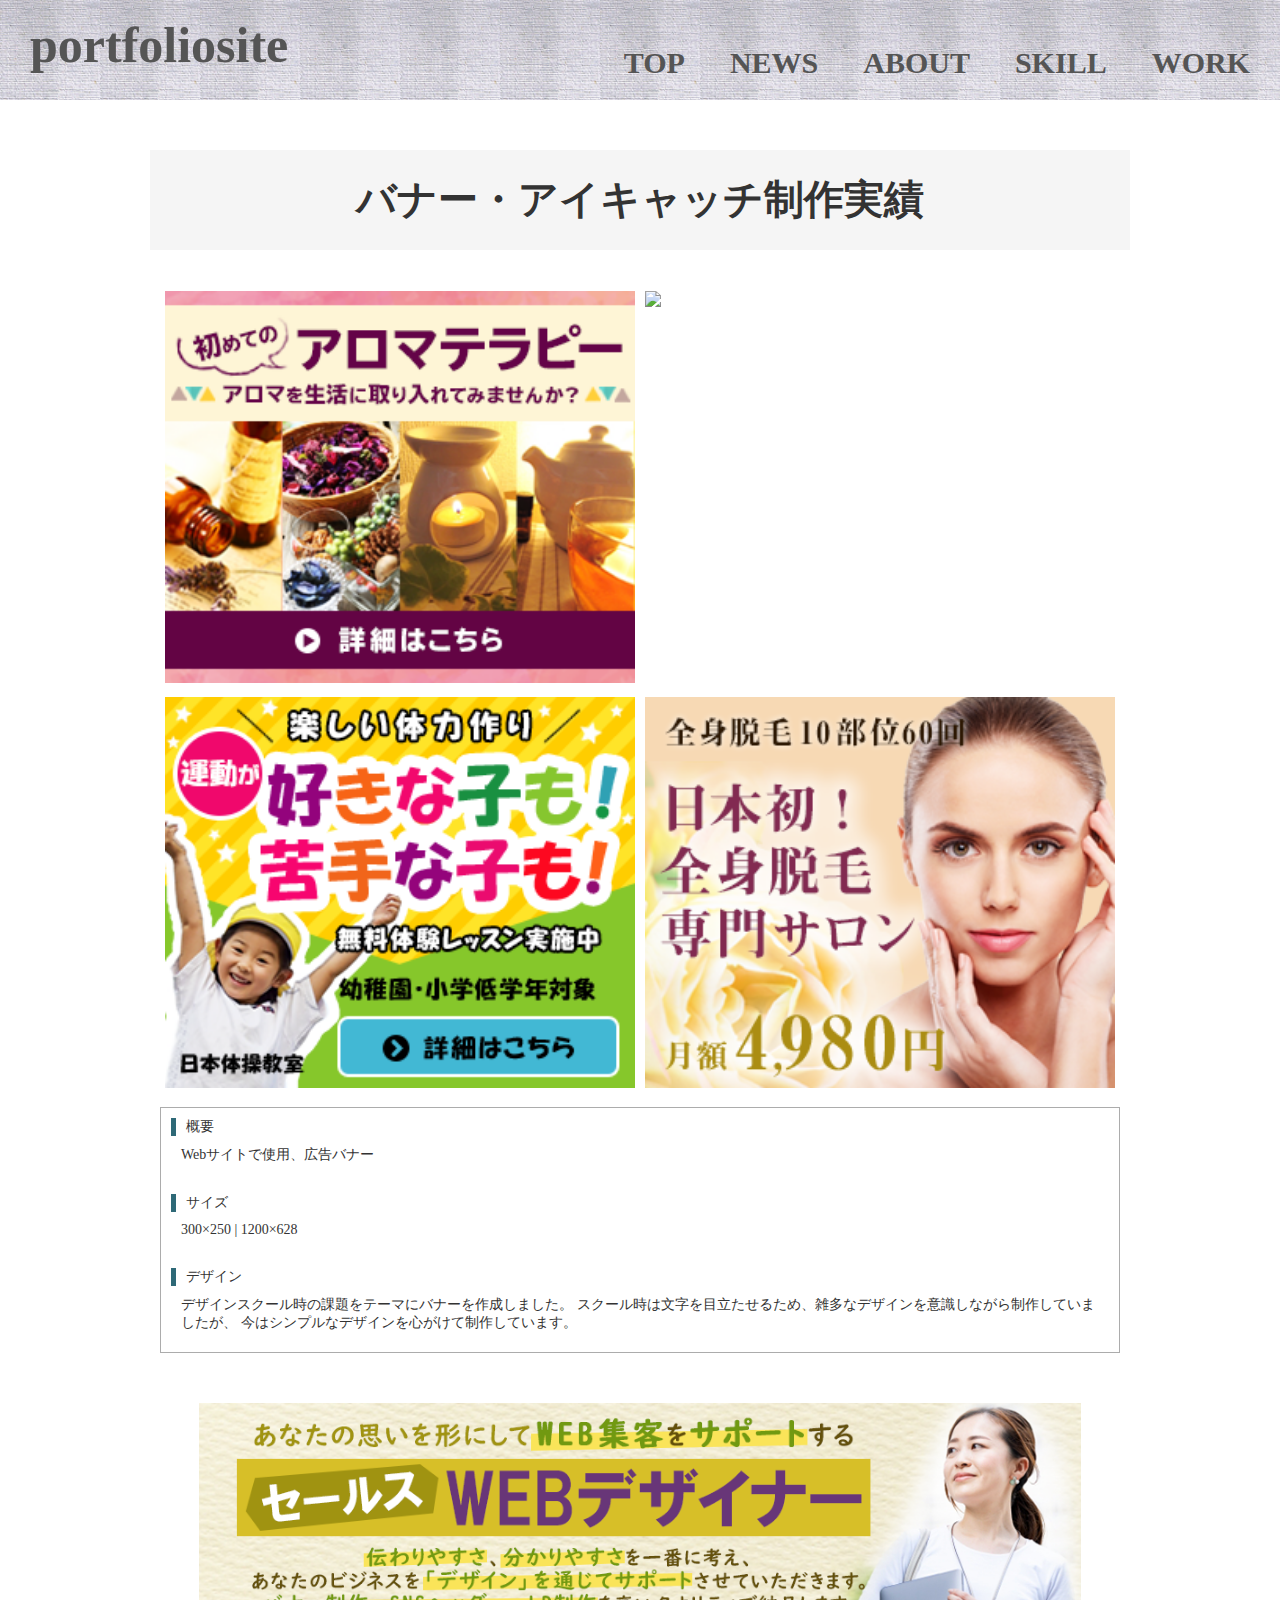
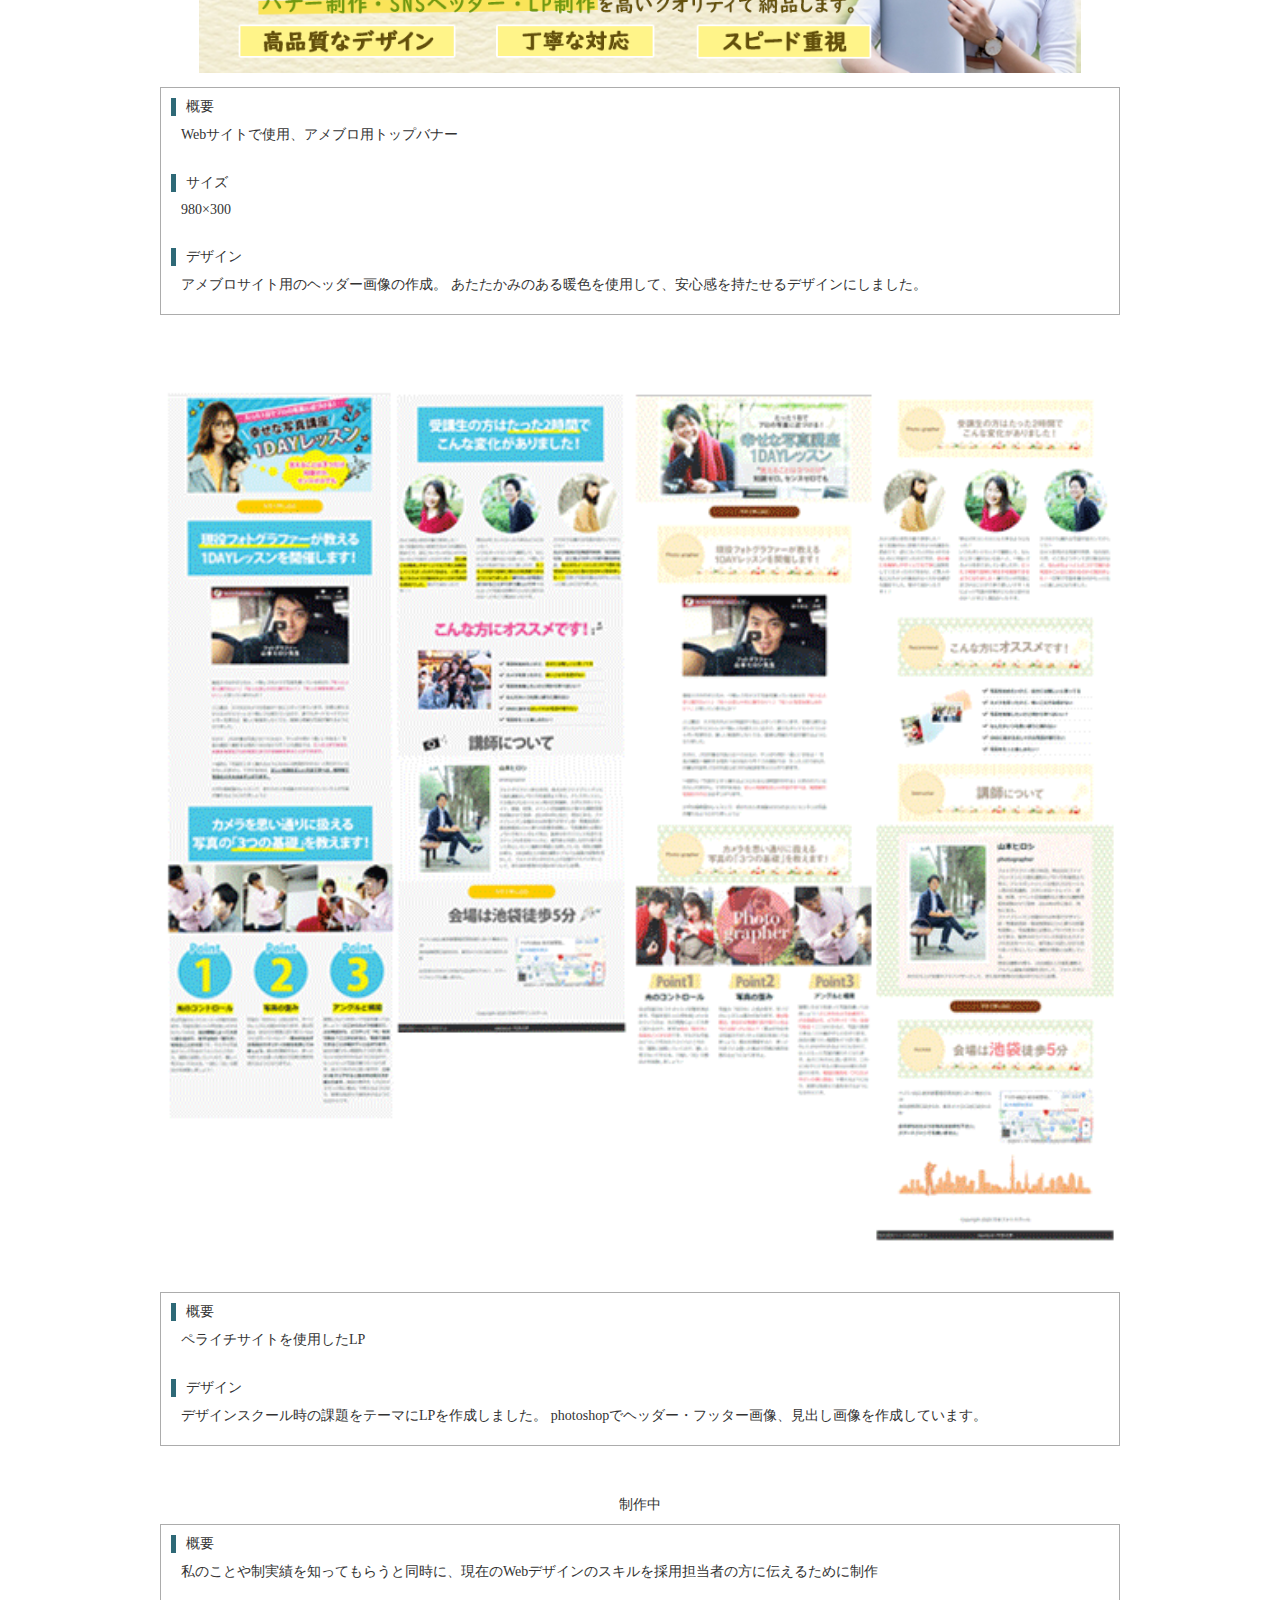
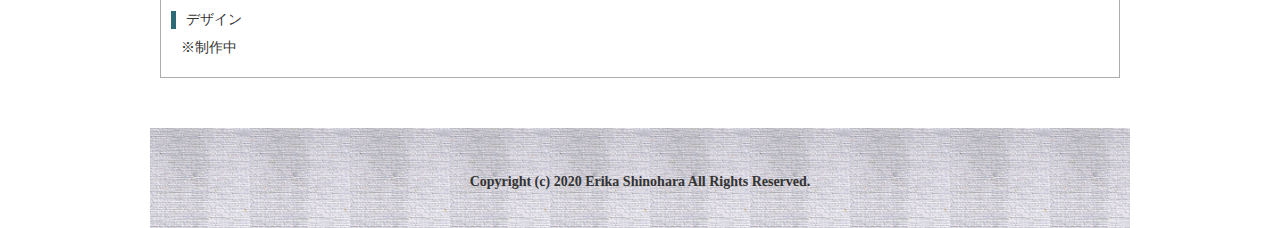
==== commit 442b6cbd: "8/1　19：51　workページ修正" ====
--- a/work/index.html
+++ b/work/index.html
@@ -17,11 +17,11 @@
 
             <nav id="nav_hamburger">
                 <ul>
-                    <li><a href="#">TOP</a></li>
-                    <li><a href="index.html#news">NEWS</a></li>
-                    <li><a href="index.html#about">ABOUT</a></li>
-                    <li><a href="index.html#skill">SKILL</a></li>
-                    <li><a href="index.html#work">WORK</a></li>
+                    <li><a href="../index.html">TOP</a></li>
+                    <li><a href="../index.html#news">NEWS</a></li>
+                    <li><a href="../index.html#about">ABOUT</a></li>
+                    <li><a href="../index.html#skill">SKILL</a></li>
+                    <li><a href="index.html">WORK</a></li>
                 </ul>
                 </nav>
 
@@ -43,11 +43,11 @@
 
                             <nav class="navigation clearfix">
                                 <ul>
-                                    <li><a href="#">TOP</a></li>
-                                    <li><a href="index.html#news">NEWS</a></li>
-                                    <li><a href="index.html#about">ABOUT</a></li>
-                                    <li><a href="index.html#skill">SKILL</a></li>
-                                    <li><a href="index.html#work">WORK</a></li>
+                                    <li><a href="../index.html">TOP</a></li>
+                                    <li><a href="../index.html#news">NEWS</a></li>
+                                    <li><a href="../index.html#about">ABOUT</a></li>
+                                    <li><a href="../index.html#skill">SKILL</a></li>
+                                    <li><a href="index.html">WORK</a></li>
                                 </ul>
                             </nav>
                 <!-- PC画面ナビ -->
@@ -62,14 +62,15 @@
 <main class="portfolio_content">
 <section class="border-bottom">
     <h2 id="work">バナー・アイキャッチ制作実績</h2>
-        <figure class="web_banner">
+        <figure class="web_banner_1">
             <ul>
-                <li><img  src="../images/aloma_banner.png" art="portfolio_1"></img></li>
-                <li><img  src="../images/springtravel_banner.png" art="portfolio_2"></img></li>
-                <li><img  src="../images/childsport_banner.png" art="portfolio_3"></img></li>
-                <li><img  src="../images//beautysalon_banner.png" art="portfolio_4"></img></li>
-                <li><img  src="../images/clinic_banner.png" art="portfolio_5"></img></li>
-                <!-- <li><img src="../images/Lstep2_bunner.png" art="portfolio_6"></img></li> -->
+                <li><img  src="../images/aloma_banner.png" art="/aloma"></img></li>
+                <li><img  src="../images/springtravel_banner.png" art="springtravel"></img></li>
+                <li><img  src="../images/childsport_banner.png" art="childsport"></img></li>
+                <li><img  src="../images//beautysalon_banner.png" art="beautysalon"></img></li>
+                <!-- <li><img  src="../images/clinic_banner.png" art="clinic"></img></li> -->
+                <!-- <li><img  src="#" art=""></img></li> -->
+                <!-- <li><img src="../images/Lstep2_bunner.png" art="Lstep2"></img></li> -->
             </ul>
         </figure>
 
@@ -95,11 +96,11 @@
 </section>
 
 <section class="border-bottom">
-        <figure class="web_banner">
+        <figure class="web_banner_2">
             <ul>
-                <li><img  src="../images/ameblo_header.png" art="portfolio"></img></li>
+                <li><img  src="../images/ameblo_header.png" art="ameblo"></img></li>
         </ul>
-</figure>
+        </figure>
 
 <div class="web_bannertext">
         <dl>
@@ -122,12 +123,14 @@
 </section>
 
 <section class="border-bottom">
-        <figure class="web_banner">
+        <figure class="web_banner_3">
             <ul>
-                <li><img  src="../images/LP_1.png" art="portfolio"></img></li>
-                <li><img  src="../images/LP_2.png" art="portfolio"></img></li>
+                <!-- <li><img  src="../images/LP_1.png" art="portfolio"></img></li>
+                <li><img  src="../images/LP_2.png" art="portfolio"></img></li> -->
+                <li><img  src="../images/Lp_matome.png" art="Lp_matome"></img></li>
+
         </ul>
-</figure>
+        </figure>
 
 <div class="web_bannertext">
         <dl>
@@ -145,11 +148,11 @@
 </section>
 
 <section class="border-bottom">
-        <figure class="web_banner">
+        <figure class="web_banner_4">
             <ul>
                 <li><a href="#">制作中</a></li>
             </ul>
-</figure>
+        </figure>
 
 <div class="web_bannertext">
         <dl>
--- a/style.css
+++ b/style.css
@@ -437,28 +437,59 @@
 
 /* 画像装飾 */
 
-.web_banner ul{
+/* webバナー */
+.web_banner_1 ul{
 display: flex;
 flex-wrap: wrap;
 }
 
-.web_banner li{
+.web_banner_1 li{
 flex: auto;
 width: 40%;
 }
 
-.web_banner ul {
+.web_banner_1 ul{
     margin:10px;
     list-style:none;
 }
 
-.web_banner li {
+.web_banner_1 li {
     padding:5px;
 }
 
-.web_banner img{
-    width:250px;
-}
+.web_banner_1 img{
+    width:100%;
+}
+
+
+
+/* アメブロ用トップバナー */
+.web_banner_2 {
+    text-align: center;
+}
+.web_banner_2 img {
+    width:90%;
+    
+}
+
+
+
+/* LP  */
+
+.web_banner_3 {
+    text-align: center;
+}
+.web_banner_3 img {
+    width:100%;
+}
+
+
+.web_banner_4 {
+    text-align: center;
+}
+
+
+
 
 /*テキスト装飾 */
 .web_bannertext {
@@ -682,52 +713,22 @@
     制作実績ページ
 ========================================= */
 
+
+.WORK_content{
+    width:980px;
+    margin-top:10px;
+    height: auto;
+}
+
 .portfolio_content {
-    /* background:yellow; */
     margin-top:150px;
-    margin-bottom:50px;
-    width:100%;
-    height:auto;
-}
-
-/* 画像装飾 */
-.web_banner ul li{
-    margin: 5px;
-    list-style:none;
-    flex:row;
-    display:flex;
-    justify-content:center;
-}
-.web_banner  {
-    margin-bottom:20px;
-}
-
-.web_banner li {
-    padding:5px;
-}
-
-.web_banner ul li img{
-    width:70%;
-}
-
-/*テキスト装飾 */
-.web_bannertext {
-    height:auto;
-    /* border: 1px solid #444444; */
-    /* background:yellow; */
-    margin:10px;
-    width:960px;
-    max-width: 960px;
-    margin: 0 auto;
-}
-
-section.border-bottom {
-    /* width:960px; */
-    height:auto;
-    margin-bottom:50px;
-}
-
-
-
-
-}
+}
+
+.portfolio_content li {
+    list-style: none;
+}
+
+
+
+
+}
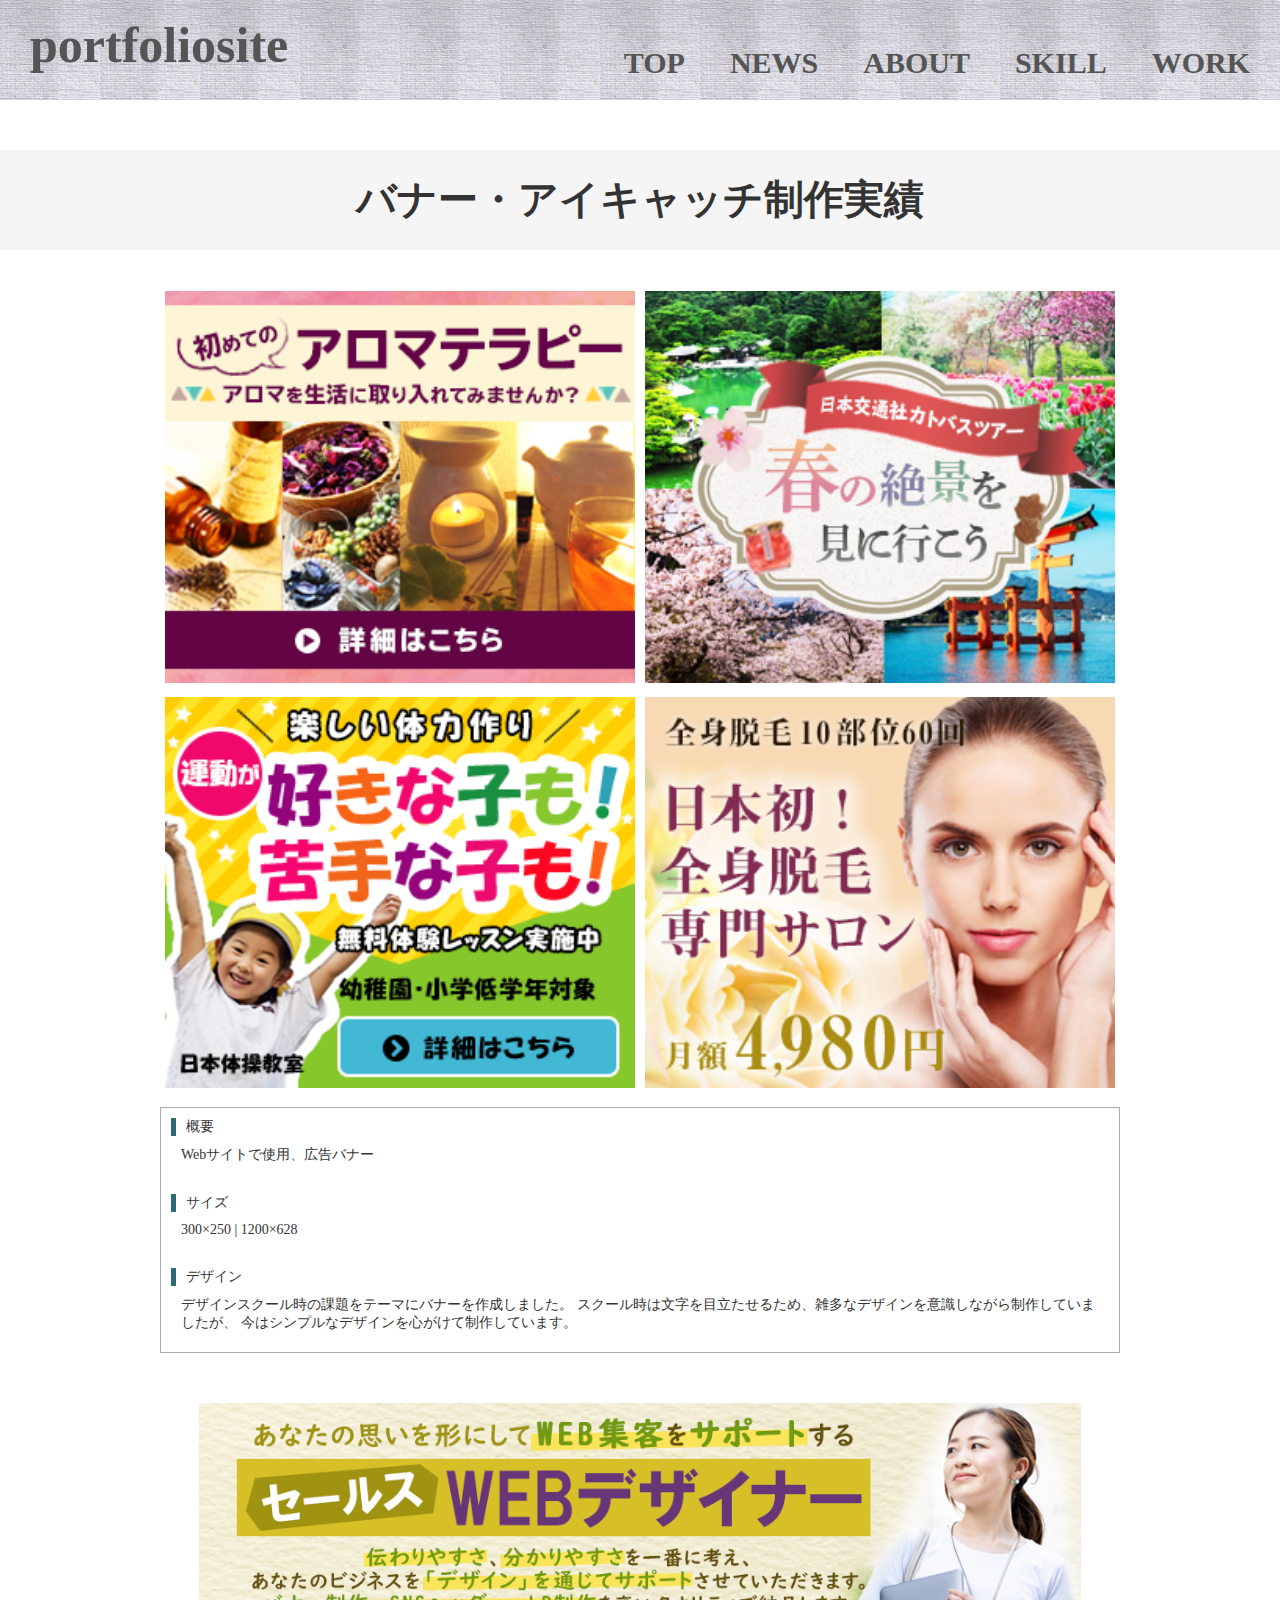
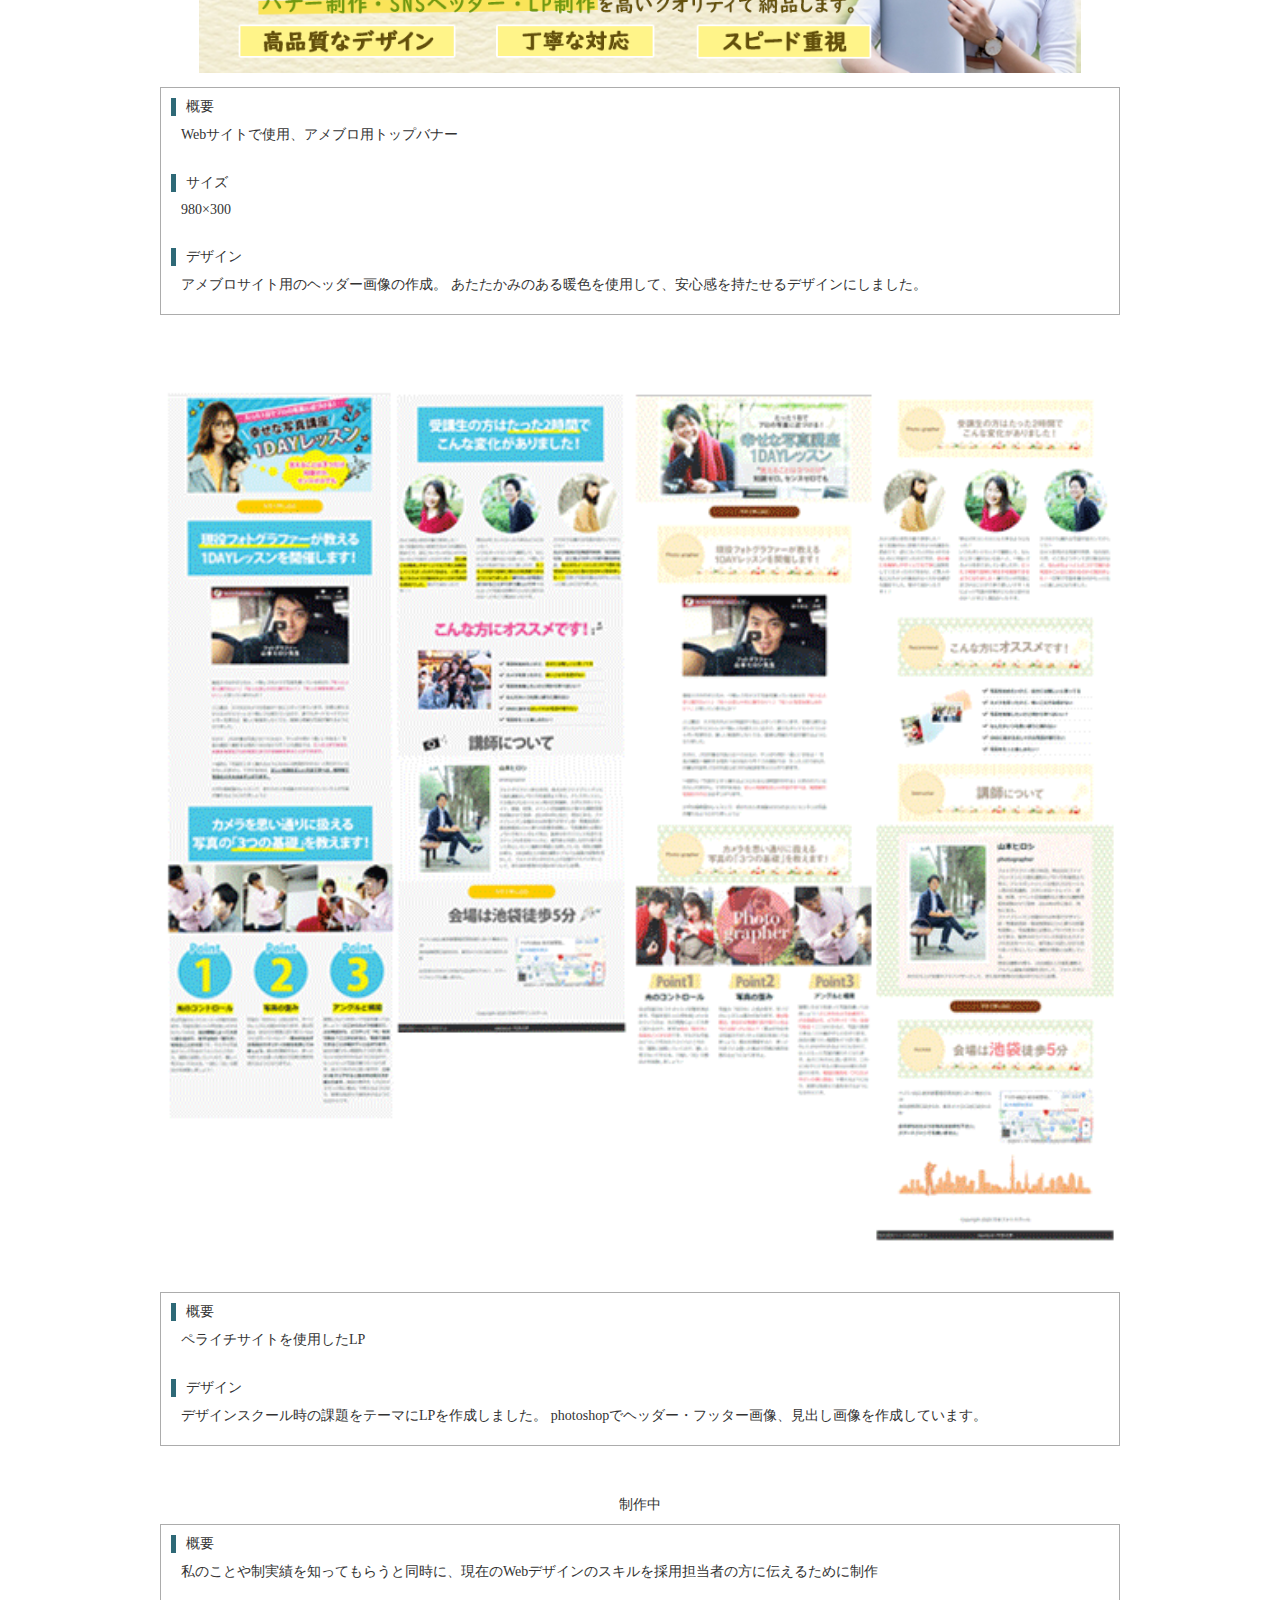
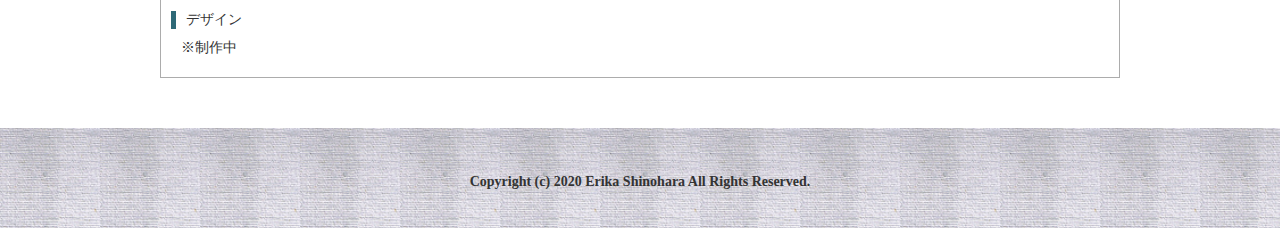
==== commit 85ce0e0a: "workページ修正　8/4" ====
--- a/work/index.html
+++ b/work/index.html
@@ -58,124 +58,116 @@
 
 <!-- WORK -->
 <div class="WORK_content">
+    <h2 id="work">バナー・アイキャッチ制作実績</h2>
+        <main class="portfolio_content">
+                <section class="border-bottom">
+                            <figure class="web_banner_1">
+                                <ul>
+                                    <li><img  src="../images/aloma_banner.png" art="/aloma"></img></li>
+                                    <li><img  src="../images/springtravel_banner.png" art="springtravel"></img></li>
+                                    <li><img  src="../images/childsport_banner.png" art="childsport"></img></li>
+                                    <li><img  src="../images//beautysalon_banner.png" art="beautysalon"></img></li>
+                                    <!-- <li><img  src="../images/clinic_banner.png" art="clinic"></img></li> -->
+                                    <!-- <li><img  src="#" art=""></img></li> -->
+                                    <!-- <li><img src="../images/Lstep2_bunner.png" art="Lstep2"></img></li> -->
+                                </ul>
+                            </figure>
 
-<main class="portfolio_content">
-<section class="border-bottom">
-    <h2 id="work">バナー・アイキャッチ制作実績</h2>
-        <figure class="web_banner_1">
-            <ul>
-                <li><img  src="../images/aloma_banner.png" art="/aloma"></img></li>
-                <li><img  src="../images/springtravel_banner.png" art="springtravel"></img></li>
-                <li><img  src="../images/childsport_banner.png" art="childsport"></img></li>
-                <li><img  src="../images//beautysalon_banner.png" art="beautysalon"></img></li>
-                <!-- <li><img  src="../images/clinic_banner.png" art="clinic"></img></li> -->
-                <!-- <li><img  src="#" art=""></img></li> -->
-                <!-- <li><img src="../images/Lstep2_bunner.png" art="Lstep2"></img></li> -->
-            </ul>
-        </figure>
+                    <div class="web_bannertext">
+                            <dl>
+                                <dt>概要</dt>
+                                <dd>Webサイトで使用、広告バナー</dd>
+                            </dl>
 
-    <div class="web_bannertext">
-            <dl>
-                <dt>概要</dt>
-                <dd>Webサイトで使用、広告バナー</dd>
-            </dl>
+                            <dl>
+                                <dt>サイズ</dt>
+                                <dd>300×250 | 1200×628</dd>
+                            </dl>
 
-            <dl>
-                <dt>サイズ</dt>
-                <dd>300×250 | 1200×628</dd>
-            </dl>
+                            <dl>
+                                <dt>デザイン</dt>
+                                <dd>デザインスクール時の課題をテーマにバナーを作成しました。
+                                    スクール時は文字を目立たせるため、雑多なデザインを意識しながら制作していましたが、
+                                    今はシンプルなデザインを心がけて制作しています。
+                                    </dd>
+                            </dl>
+                    </div>
+                </section>
 
-            <dl>
-                <dt>デザイン</dt>
-                <dd>デザインスクール時の課題をテーマにバナーを作成しました。
-                    スクール時は文字を目立たせるため、雑多なデザインを意識しながら制作していましたが、
-                    今はシンプルなデザインを心がけて制作しています。
-                    </dd>
-            </dl>
-    </div>
-</section>
+                <section class="border-bottom">
+                        <figure class="web_banner_2">
+                            <ul>
+                                <li><img  src="../images/ameblo_header.png" art="ameblo"></img></li>
+                        </ul>
+                        </figure>
 
-<section class="border-bottom">
-        <figure class="web_banner_2">
-            <ul>
-                <li><img  src="../images/ameblo_header.png" art="ameblo"></img></li>
-        </ul>
-        </figure>
+                <div class="web_bannertext">
+                        <dl>
+                            <dt>概要</dt>
+                            <dd>Webサイトで使用、アメブロ用トップバナー</dd>
+                        </dl>
 
-<div class="web_bannertext">
-        <dl>
-            <dt>概要</dt>
-            <dd>Webサイトで使用、アメブロ用トップバナー</dd>
-        </dl>
+                        <dl>
+                            <dt>サイズ</dt>
+                            <dd>980×300</dd>
+                        </dl>
 
-        <dl>
-            <dt>サイズ</dt>
-            <dd>980×300</dd>
-        </dl>
+                        <dl>
+                            <dt>デザイン</dt>
+                            <dd>アメブロサイト用のヘッダー画像の作成。
+                                あたたかみのある暖色を使用して、安心感を持たせるデザインにしました。
+                            </dd>
+                        </dl>
+                </div>
+                </section>
 
-        <dl>
-            <dt>デザイン</dt>
-            <dd>アメブロサイト用のヘッダー画像の作成。
-                あたたかみのある暖色を使用して、安心感を持たせるデザインにしました。
-            </dd>
-        </dl>
+                <section class="border-bottom">
+                        <figure class="web_banner_3">
+                            <ul>
+                                <!-- <li><img  src="../images/LP_1.png" art="portfolio"></img></li>
+                                <li><img  src="../images/LP_2.png" art="portfolio"></img></li> -->
+                                <li><img  src="../images/Lp_matome.png" art="Lp_matome"></img></li>
+
+                        </ul>
+                        </figure>
+
+                <div class="web_bannertext">
+                        <dl>
+                            <dt>概要</dt>
+                            <dd>ペライチサイトを使用したLP</dd>
+                        </dl>
+
+                        <dl>
+                            <dt>デザイン</dt>
+                            <dd>デザインスクール時の課題をテーマにLPを作成しました。
+                                photoshopでヘッダー・フッター画像、見出し画像を作成しています。
+                            </dd>
+                        </dl>
+                </div>
+                </section>
+
+                <section class="border-bottom">
+                        <figure class="web_banner_4">
+                            <ul>
+                                <li><a href="#">制作中</a></li>
+                            </ul>
+                        </figure>
+
+                <div class="web_bannertext">
+                        <dl>
+                            <dt>概要</dt>
+                            <dd>私のことや制実績を知ってもらうと同時に、現在のWebデザインのスキルを採用担当者の方に伝えるために制作</dd>
+                        </dl>
+
+                        <dl>
+                            <dt>デザイン</dt>
+                            <dd>※制作中
+                            </dd>
+                        </dl>
+                </div>
+                </section>
+        </main>
 </div>
-</section>
-
-<section class="border-bottom">
-        <figure class="web_banner_3">
-            <ul>
-                <!-- <li><img  src="../images/LP_1.png" art="portfolio"></img></li>
-                <li><img  src="../images/LP_2.png" art="portfolio"></img></li> -->
-                <li><img  src="../images/Lp_matome.png" art="Lp_matome"></img></li>
-
-        </ul>
-        </figure>
-
-<div class="web_bannertext">
-        <dl>
-            <dt>概要</dt>
-            <dd>ペライチサイトを使用したLP</dd>
-        </dl>
-
-        <dl>
-            <dt>デザイン</dt>
-            <dd>デザインスクール時の課題をテーマにLPを作成しました。
-                photoshopでヘッダー・フッター画像、見出し画像を作成しています。
-            </dd>
-        </dl>
-</div>
-</section>
-
-<section class="border-bottom">
-        <figure class="web_banner_4">
-            <ul>
-                <li><a href="#">制作中</a></li>
-            </ul>
-        </figure>
-
-<div class="web_bannertext">
-        <dl>
-            <dt>概要</dt>
-            <dd>私のことや制実績を知ってもらうと同時に、現在のWebデザインのスキルを採用担当者の方に伝えるために制作</dd>
-        </dl>
-
-        <dl>
-            <dt>デザイン</dt>
-            <dd>※制作中
-            </dd>
-        </dl>
-</div>
-</section>
-
-
-
-
-
-</main>
-
-
-
 
 <!-- footer -->
 <footer class="footer_content">
--- a/style.css
+++ b/style.css
@@ -713,22 +713,19 @@
     制作実績ページ
 ========================================= */
 
-
-.WORK_content{
+.WORK_content h2 {
+    margin-top:150px;
+}
+
+.portfolio_content {
     width:980px;
     margin-top:10px;
     height: auto;
 }
 
-.portfolio_content {
-    margin-top:150px;
-}
-
 .portfolio_content li {
     list-style: none;
 }
 
 
-
-
-}
+}
